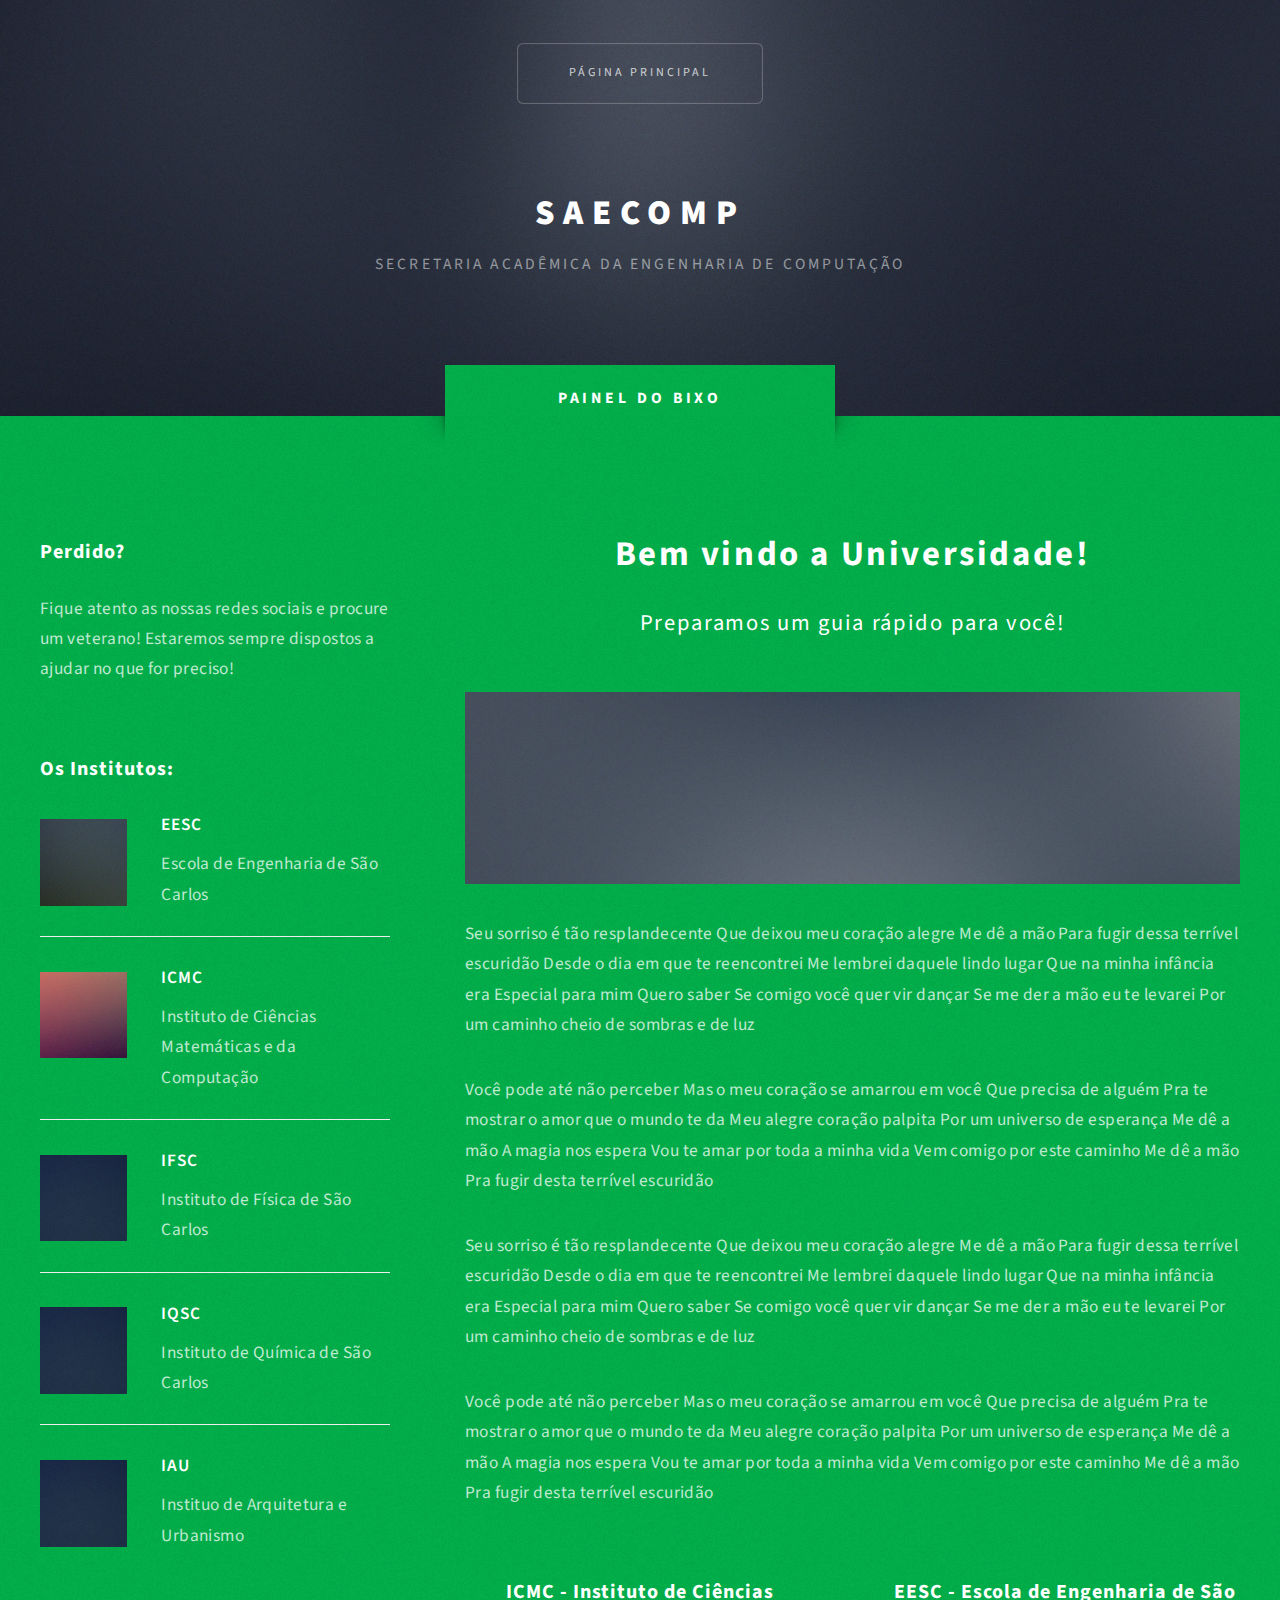
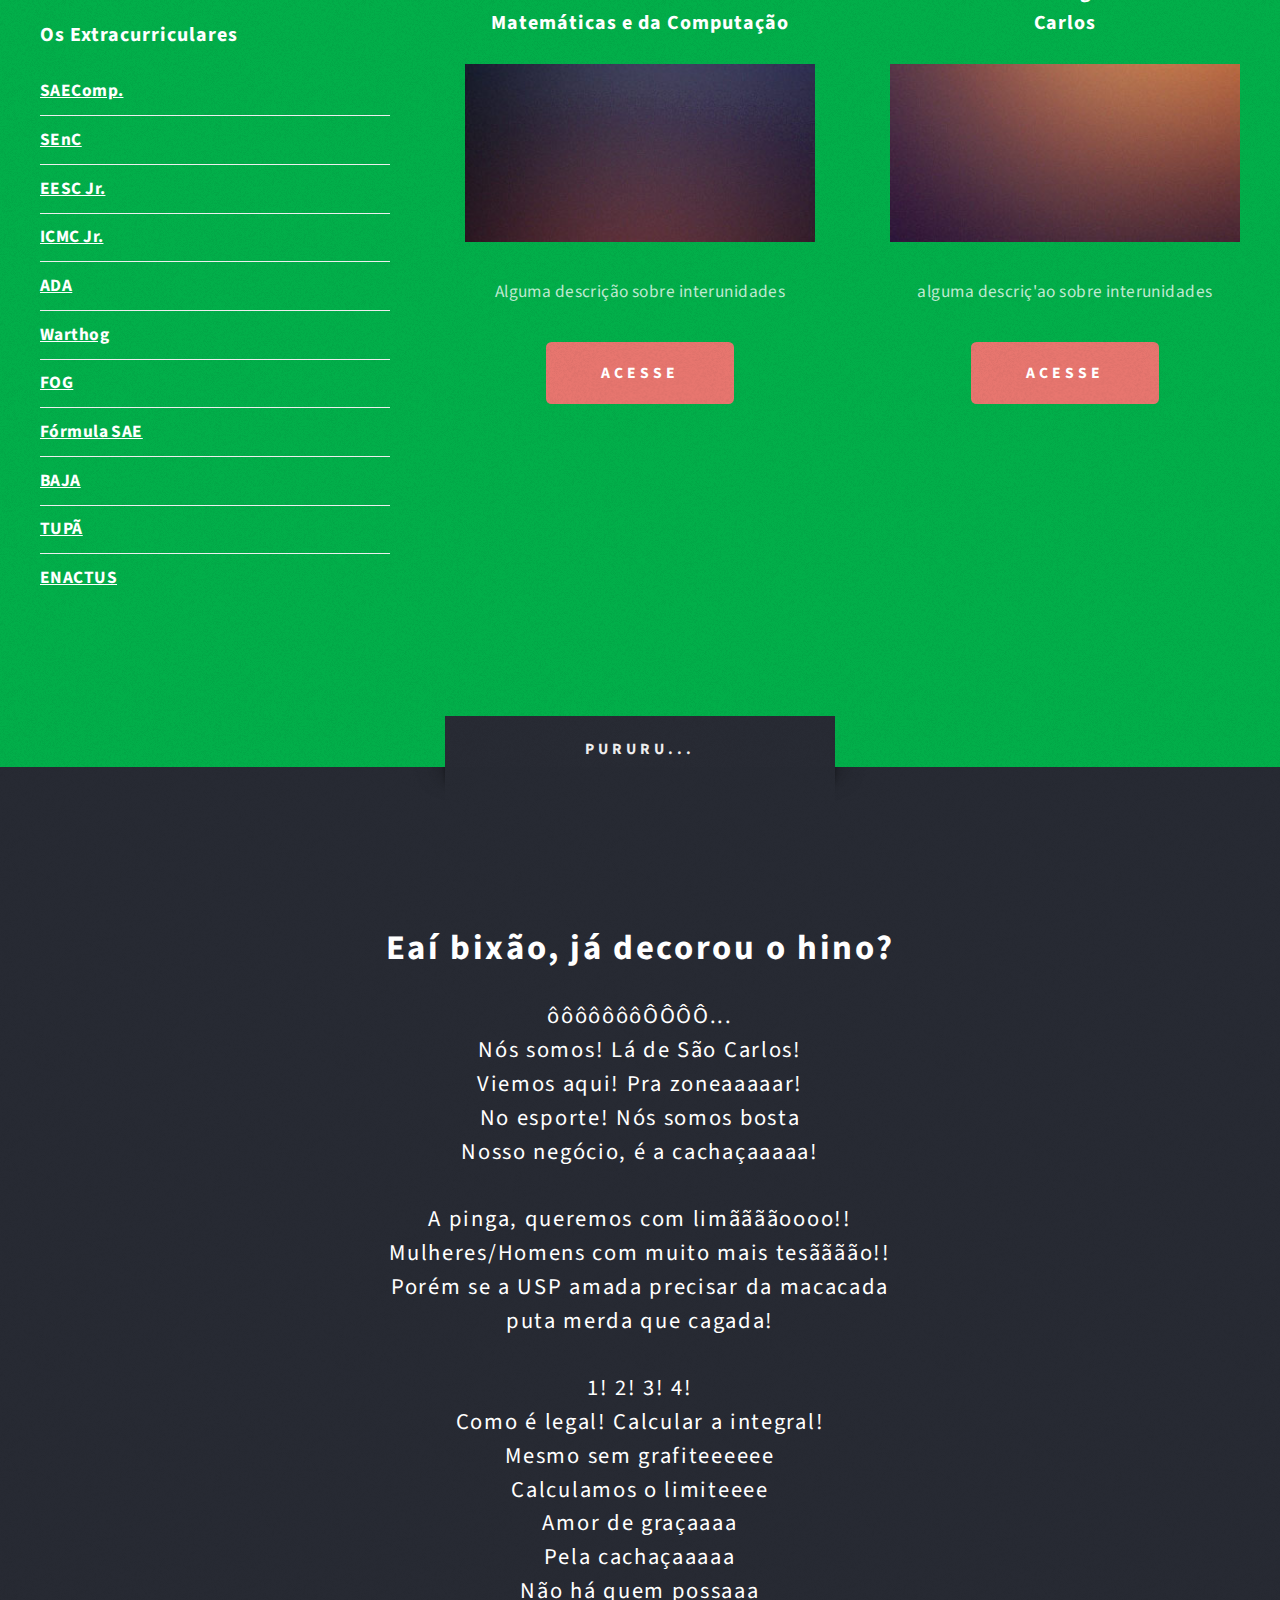
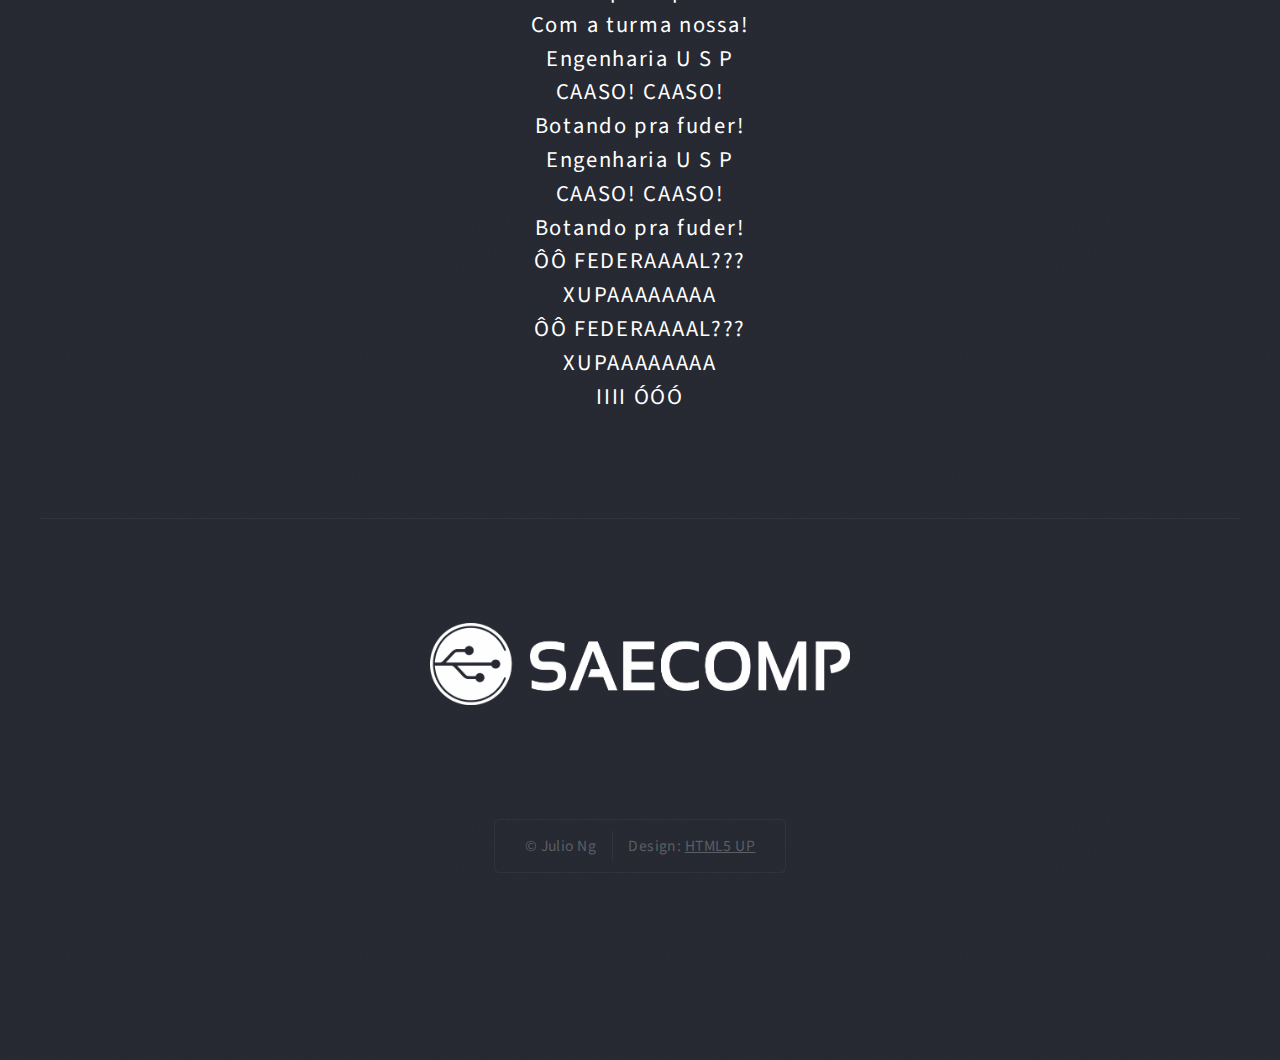
==== left-sidebar.html @ 6ebc272f "Add files via upload" ====
<!DOCTYPE HTML>
<!--
	Escape Velocity by HTML5 UP
	html5up.net | @ajlkn
	Free for personal and commercial use under the CCA 3.0 license (html5up.net/license)
-->
<html>
	<head>
		<title>SAEComp</title>
		<meta charset="utf-8" />
		<meta name="viewport" content="width=device-width, initial-scale=1" />
		<!--[if lte IE 8]><script src="assets/js/ie/html5shiv.js"></script><![endif]-->
		<link rel="stylesheet" href="assets/css/main.css" />
		<!--[if lte IE 8]><link rel="stylesheet" href="assets/css/ie8.css" /><![endif]-->
	</head>
	<body class="left-sidebar">
		<div id="page-wrapper">

			<!-- Header -->
				<div id="header-wrapper" class="wrapper">
					<div id="header">

						<!-- Logo -->
						<div id="logo">
							<h1><a href="index.html">SAEComp</a></h1>
							<p>Secretaria Acadêmica da Engenharia de Computação</p>
							<br>
						</div>

						<!-- Nav -->
						<nav id="nav">
								<ul>
									<li><a href="index.html">Página Principal</a></li>
								</ul>
							</nav>

					</div>
				</div>

			<!-- Main -->
				<div class="wrapper style1">
					<div class="title">Painel do Bixo</div>
					<div id="main" class="container">
						<div class="row 150%">
							<div class="4u 12u(mobile)">

								<!-- Sidebar -->
									<div id="sidebar">
										<section class="box">
											<header>
												<h2>Perdido?</h2>
											</header>
											<p>Fique atento as nossas redes sociais e procure um veterano! Estaremos sempre dispostos
												a ajudar no que for preciso!
											</p>
										</section>
										<section class="box">
											<header>
												<h2>Os Institutos:</h2>
											</header>
											<ul class="style2">
												<li>
													<article class="box post-excerpt">
														<a href="#" class="image left"><img src="images/pic08.jpg" alt="" /></a>
														<h3><a href="#">EESC</a></h3>
														<p>Escola de Engenharia de São Carlos</p>
													</article>
												</li>
												<li>
													<article class="box post-excerpt">
														<a href="#" class="image left"><img src="images/pic09.jpg" alt="" /></a>
														<h3><a href="#">ICMC</a></h3>
														<p>Instituto de Ciências Matemáticas e da Computação</p>
													</article>
												</li>
												<li>
													<article class="box post-excerpt">
														<a href="#" class="image left"><img src="images/pic10.jpg" alt="" /></a>
														<h3><a href="#">IFSC</a></h3>
														<p>Instituto de Física de São Carlos</p>
													</article>
												</li>
												<li>
														<article class="box post-excerpt">
															<a href="#" class="image left"><img src="images/pic10.jpg" alt="" /></a>
															<h3><a href="#">IQSC</a></h3>
															<p>Instituto de Química de São Carlos</p>
														</article>
													</li>
													<li>
															<article class="box post-excerpt">
																<a href="#" class="image left"><img src="images/pic10.jpg" alt="" /></a>
																<h3><a href="#">IAU</a></h3>
																<p>Instituo de Arquitetura e Urbanismo</p>
															</article>
														</li>
											</ul>
										</section>
										<section class="box">
											<header>
												<h2>Os Extracurriculares</h2>
											</header>
											<ul class="style3"><strong>
												<li><a href="#">SAEComp.</a></li>
												<li><a href="#">SEnC</a></li>
												<li><a href="#">EESC Jr.</a></li>
												<li><a href="#">ICMC Jr.</a></li>
												<li><a href="#">ADA</a></li>
												<li><a href="#">Warthog</a></li>
												<li><a href="#">FOG</a></li>
												<li><a href="#">Fórmula SAE</a></li>
												<li><a href="#">BAJA</a></li>
												<li><a href="#">TUPÃ</a></li>
												<li><a href="#">ENACTUS</a></li>
												</strong>
											</ul>
										</section>
									</div>

							</div>
							<div class="8u 12u(mobile) important(mobile)">

								<!-- Content -->
									<div id="content">
										<article class="box post">
											<header class="style1">
												<h2>Bem vindo a Universidade!</h2>
												<p>Preparamos um guia rápido para você!</p>
											</header>
											<a href="#" class="image featured">
												<img src="images/pic01.jpg" alt="" />
											</a>
											<p>Seu sorriso é tão resplandecente
													Que deixou meu coração alegre
													Me dê a mão
													Para fugir dessa terrível escuridão
													
													Desde o dia em que te reencontrei
													Me lembrei daquele lindo lugar
													Que na minha infância era
													Especial para mim
													
													Quero saber
													Se comigo você quer vir dançar
													Se me der a mão eu te levarei
													Por um caminho cheio de sombras e de luz
													
													</p>
											<p>Você pode até não perceber
													Mas o meu coração se amarrou em você
													Que precisa de alguém
													Pra te mostrar o amor que o mundo te da
													
													Meu alegre coração palpita
													Por um universo de esperança
													Me dê a mão
													A magia nos espera
													
													Vou te amar por toda a minha vida
													Vem comigo por este caminho
													Me dê a mão
													Pra fugir desta terrível escuridão</p>
											<p>Seu sorriso é tão resplandecente
													Que deixou meu coração alegre
													Me dê a mão
													Para fugir dessa terrível escuridão
													
													Desde o dia em que te reencontrei
													Me lembrei daquele lindo lugar
													Que na minha infância era
													Especial para mim
													
													Quero saber
													Se comigo você quer vir dançar
													Se me der a mão eu te levarei
													Por um caminho cheio de sombras e de luz</p>
											<p>Você pode até não perceber
													Mas o meu coração se amarrou em você
													Que precisa de alguém
													Pra te mostrar o amor que o mundo te da
													
													Meu alegre coração palpita
													Por um universo de esperança
													Me dê a mão
													A magia nos espera
													
													Vou te amar por toda a minha vida
													Vem comigo por este caminho
													Me dê a mão
													Pra fugir desta terrível escuridão</p>
										</article>
										<center>
										<div class="row 150%">
											<div class="6u 12u(mobile)">
												<section class="box">
													<header>
														<h2>ICMC - Instituto de Ciências Matemáticas e da Computação</h2>
													</header>
													<a href="#" class="image featured"><img src="images/pic05.jpg" alt="" /></a>
													<p>Alguma descrição sobre interunidades</p>
													<a href="#" class="button style1">Acesse</a>
												</section>
											</div>
											<div class="6u 12u(mobile)">
												<section class="box">
													<header>
														<h2>EESC - Escola de Engenharia de São Carlos</h2>
													</header>
													<a href="#" class="image featured"><img src="images/pic06.jpg" alt="" /></a>
													<p>alguma descriç'ao sobre interunidades</p>
													<a href="#" class="button style1">Acesse</a>
												</section>
											</div>
										</div>
										</center>
									</div>

							</div>
						</div>
					</div>
				</div>


			<!-- Footer -->
				<div id="footer-wrapper" class="wrapper">
					<div class="title">Pururu...</div>
					<div id="footer" class="container">
						<header class="style1">
							<h2>Eaí bixão, já decorou o hino?</h2>
							<p>
								ôôôôôôôÔÔÔÔ...<br>
								Nós somos! Lá de São Carlos!<br>
								Viemos aqui! Pra zoneaaaaar!<br>
								No esporte! Nós somos bosta<br>
								Nosso negócio, é a cachaçaaaaa!<br>
								<br>
								A pinga, queremos com limããããoooo!!<br>
								Mulheres/Homens com muito mais tesãããão!!<br>
								Porém se a USP amada precisar da macacada<br>
								puta merda que cagada!<br>
								<br>

								1! 2! 3! 4!
								<br>

								Como é legal! Calcular a integral!<br>
								Mesmo sem grafiteeeeee<br>
								Calculamos o limiteeee<br>
								Amor de graçaaaa<br>
								Pela cachaçaaaaa<br>
								Não há quem possaaa<br>
								Com a turma nossa!<br>

								Engenharia U S P <br>
								CAASO! CAASO!<br>
								Botando pra fuder!<br>
								Engenharia U S P<br> 
								CAASO! CAASO!<br>
								Botando pra fuder!<br>

								ÔÔ FEDERAAAAL???<br>
								XUPAAAAAAAA<br>
								ÔÔ FEDERAAAAL???<br>
								XUPAAAAAAAA<br>
								IIII ÓÓÓ<br>
								
							</p>
						</header>
						<hr />
						<div class="row 150%">
								<center>
						<div class="6u 12u(mobile)">
			
				<img src="images/saecomp1.png" width="70%" height="70%">
				<div>
				<div id="copyright">
					<ul>
						<li>&copy; Julio Ng</li><li>Design: <a href="http://html5up.net">HTML5 UP</a></li>
					</ul>
				</div>
				</div>
			</div>
			</center>

		</div>

		<!-- Scripts -->

			<script src="assets/js/jquery.min.js"></script>
			<script src="assets/js/jquery.dropotron.min.js"></script>
			<script src="assets/js/skel.min.js"></script>
			<script src="assets/js/skel-viewport.min.js"></script>
			<script src="assets/js/util.js"></script>
			<!--[if lte IE 8]><script src="assets/js/ie/respond.min.js"></script><![endif]-->
			<script src="assets/js/main.js"></script>

	</body>
</html>
---- assets/css/main.css ----
@import url("https://fonts.googleapis.com/css?family=Source+Sans+Pro:400,400italic,700,900");
@import url("font-awesome.min.css");

/*
	Escape Velocity by HTML5 UP
	html5up.net | @ajlkn
	Free for personal and commercial use under the CCA 3.0 license (html5up.net/license)
*/

/* Reset */

	html, body, div, span, applet, object, iframe, h1, h2, h3, h4, h5, h6, p, blockquote, pre, a, abbr, acronym, address, big, cite, code, del, dfn, em, img, ins, kbd, q, s, samp, small, strike, strong, sub, sup, tt, var, b, u, i, center, dl, dt, dd, ol, ul, li, fieldset, form, label, legend, table, caption, tbody, tfoot, thead, tr, th, td, article, aside, canvas, details, embed, figure, figcaption, footer, header, hgroup, menu, nav, output, ruby, section, summary, time, mark, audio, video {
		margin: 0;
		padding: 0;
		border: 0;
		font-size: 100%;
		font: inherit;
		vertical-align: baseline;
	}

	article, aside, details, figcaption, figure, footer, header, hgroup, menu, nav, section {
		display: block;
	}

	body {
		line-height: 1;
	}

	ol, ul {
		list-style: none;
	}

	blockquote, q {
		quotes: none;
	}

	blockquote:before, blockquote:after, q:before, q:after {
		content: '';
		content: none;
	}

	table {
		border-collapse: collapse;
		border-spacing: 0;
	}

	body {
		-webkit-text-size-adjust: none;
	}

/* Box Model */

	*, *:before, *:after {
		-moz-box-sizing: border-box;
		-webkit-box-sizing: border-box;
		box-sizing: border-box;
	}

/* Containers */

	.container {
		margin-left: auto;
		margin-right: auto;
	}

	.container.\31 25\25 {
		width: 100%;
		max-width: 1200px;
		min-width: 960px;
	}

	.container.\37 5\25 {
		width: 720px;
	}

	.container.\35 0\25 {
		width: 480px;
	}

	.container.\32 5\25 {
		width: 240px;
	}

	.container {
		width: 960px;
	}

	@media screen and (min-width: 737px) {

		.container.\31 25\25 {
			width: 100%;
			max-width: 1500px;
			min-width: 1200px;
		}

		.container.\37 5\25 {
			width: 900px;
		}

		.container.\35 0\25 {
			width: 600px;
		}

		.container.\32 5\25 {
			width: 300px;
		}

		.container {
			width: 1200px;
		}

	}

	@media screen and (min-width: 737px) and (max-width: 1200px) {

		.container.\31 25\25 {
			width: 100%;
			max-width: 1250px;
			min-width: 1000px;
		}

		.container.\37 5\25 {
			width: 750px;
		}

		.container.\35 0\25 {
			width: 500px;
		}

		.container.\32 5\25 {
			width: 250px;
		}

		.container {
			width: 1000px;
		}

	}

	@media screen and (max-width: 736px) {

		.container.\31 25\25 {
			width: 100%;
			max-width: 125%;
			min-width: 100%;
		}

		.container.\37 5\25 {
			width: 75%;
		}

		.container.\35 0\25 {
			width: 50%;
		}

		.container.\32 5\25 {
			width: 25%;
		}

		.container {
			width: 100% !important;
		}

	}

/* Grid */

	.row {
		border-bottom: solid 1px transparent;
		-moz-box-sizing: border-box;
		-webkit-box-sizing: border-box;
		box-sizing: border-box;
	}

	.row > * {
		float: left;
		-moz-box-sizing: border-box;
		-webkit-box-sizing: border-box;
		box-sizing: border-box;
	}

	.row:after, .row:before {
		content: '';
		display: block;
		clear: both;
		height: 0;
	}

	.row.uniform > * > :first-child {
		margin-top: 0;
	}

	.row.uniform > * > :last-child {
		margin-bottom: 0;
	}

	.row.\30 \25 > * {
		padding: 0 0 0 0px;
	}

	.row.\30 \25 {
		margin: 0 0 -1px 0px;
	}

	.row.uniform.\30 \25 > * {
		padding: 0px 0 0 0px;
	}

	.row.uniform.\30 \25 {
		margin: 0px 0 -1px 0px;
	}

	.row > * {
		padding: 0 0 0 40px;
	}

	.row {
		margin: 0 0 -1px -40px;
	}

	.row.uniform > * {
		padding: 40px 0 0 40px;
	}

	.row.uniform {
		margin: -40px 0 -1px -40px;
	}

	.row.\32 00\25 > * {
		padding: 0 0 0 80px;
	}

	.row.\32 00\25 {
		margin: 0 0 -1px -80px;
	}

	.row.uniform.\32 00\25 > * {
		padding: 80px 0 0 80px;
	}

	.row.uniform.\32 00\25 {
		margin: -80px 0 -1px -80px;
	}

	.row.\31 50\25 > * {
		padding: 0 0 0 60px;
	}

	.row.\31 50\25 {
		margin: 0 0 -1px -60px;
	}

	.row.uniform.\31 50\25 > * {
		padding: 60px 0 0 60px;
	}

	.row.uniform.\31 50\25 {
		margin: -60px 0 -1px -60px;
	}

	.row.\35 0\25 > * {
		padding: 0 0 0 20px;
	}

	.row.\35 0\25 {
		margin: 0 0 -1px -20px;
	}

	.row.uniform.\35 0\25 > * {
		padding: 20px 0 0 20px;
	}

	.row.uniform.\35 0\25 {
		margin: -20px 0 -1px -20px;
	}

	.row.\32 5\25 > * {
		padding: 0 0 0 10px;
	}

	.row.\32 5\25 {
		margin: 0 0 -1px -10px;
	}

	.row.uniform.\32 5\25 > * {
		padding: 10px 0 0 10px;
	}

	.row.uniform.\32 5\25 {
		margin: -10px 0 -1px -10px;
	}

	.\31 2u, .\31 2u\24 {
		width: 100%;
		clear: none;
		margin-left: 0;
	}

	.\31 1u, .\31 1u\24 {
		width: 91.6666666667%;
		clear: none;
		margin-left: 0;
	}

	.\31 0u, .\31 0u\24 {
		width: 83.3333333333%;
		clear: none;
		margin-left: 0;
	}

	.\39 u, .\39 u\24 {
		width: 75%;
		clear: none;
		margin-left: 0;
	}

	.\38 u, .\38 u\24 {
		width: 66.6666666667%;
		clear: none;
		margin-left: 0;
	}

	.\37 u, .\37 u\24 {
		width: 58.3333333333%;
		clear: none;
		margin-left: 0;
	}

	.\36 u, .\36 u\24 {
		width: 50%;
		clear: none;
		margin-left: 0;
	}

	.\35 u, .\35 u\24 {
		width: 41.6666666667%;
		clear: none;
		margin-left: 0;
	}

	.\34 u, .\34 u\24 {
		width: 33.3333333333%;
		clear: none;
		margin-left: 0;
	}

	.\33 u, .\33 u\24 {
		width: 25%;
		clear: none;
		margin-left: 0;
	}

	.\32 u, .\32 u\24 {
		width: 16.6666666667%;
		clear: none;
		margin-left: 0;
	}

	.\31 u, .\31 u\24 {
		width: 8.3333333333%;
		clear: none;
		margin-left: 0;
	}

	.\31 2u\24 + *,
	.\31 1u\24 + *,
	.\31 0u\24 + *,
	.\39 u\24 + *,
	.\38 u\24 + *,
	.\37 u\24 + *,
	.\36 u\24 + *,
	.\35 u\24 + *,
	.\34 u\24 + *,
	.\33 u\24 + *,
	.\32 u\24 + *,
	.\31 u\24 + * {
		clear: left;
	}

	.\-11u {
		margin-left: 91.66667%;
	}

	.\-10u {
		margin-left: 83.33333%;
	}

	.\-9u {
		margin-left: 75%;
	}

	.\-8u {
		margin-left: 66.66667%;
	}

	.\-7u {
		margin-left: 58.33333%;
	}

	.\-6u {
		margin-left: 50%;
	}

	.\-5u {
		margin-left: 41.66667%;
	}

	.\-4u {
		margin-left: 33.33333%;
	}

	.\-3u {
		margin-left: 25%;
	}

	.\-2u {
		margin-left: 16.66667%;
	}

	.\-1u {
		margin-left: 8.33333%;
	}

	@media screen and (min-width: 737px) {

		.row > * {
			padding: 50px 0 0 50px;
		}

		.row {
			margin: -50px 0 -1px -50px;
		}

		.row.uniform > * {
			padding: 50px 0 0 50px;
		}

		.row.uniform {
			margin: -50px 0 -1px -50px;
		}

		.row.\32 00\25 > * {
			padding: 100px 0 0 100px;
		}

		.row.\32 00\25 {
			margin: -100px 0 -1px -100px;
		}

		.row.uniform.\32 00\25 > * {
			padding: 100px 0 0 100px;
		}

		.row.uniform.\32 00\25 {
			margin: -100px 0 -1px -100px;
		}

		.row.\31 50\25 > * {
			padding: 75px 0 0 75px;
		}

		.row.\31 50\25 {
			margin: -75px 0 -1px -75px;
		}

		.row.uniform.\31 50\25 > * {
			padding: 75px 0 0 75px;
		}

		.row.uniform.\31 50\25 {
			margin: -75px 0 -1px -75px;
		}

		.row.\35 0\25 > * {
			padding: 25px 0 0 25px;
		}

		.row.\35 0\25 {
			margin: -25px 0 -1px -25px;
		}

		.row.uniform.\35 0\25 > * {
			padding: 25px 0 0 25px;
		}

		.row.uniform.\35 0\25 {
			margin: -25px 0 -1px -25px;
		}

		.row.\32 5\25 > * {
			padding: 12.5px 0 0 12.5px;
		}

		.row.\32 5\25 {
			margin: -12.5px 0 -1px -12.5px;
		}

		.row.uniform.\32 5\25 > * {
			padding: 12.5px 0 0 12.5px;
		}

		.row.uniform.\32 5\25 {
			margin: -12.5px 0 -1px -12.5px;
		}

		.\31 2u\28desktop\29, .\31 2u\24\28desktop\29 {
			width: 100%;
			clear: none;
			margin-left: 0;
		}

		.\31 1u\28desktop\29, .\31 1u\24\28desktop\29 {
			width: 91.6666666667%;
			clear: none;
			margin-left: 0;
		}

		.\31 0u\28desktop\29, .\31 0u\24\28desktop\29 {
			width: 83.3333333333%;
			clear: none;
			margin-left: 0;
		}

		.\39 u\28desktop\29, .\39 u\24\28desktop\29 {
			width: 75%;
			clear: none;
			margin-left: 0;
		}

		.\38 u\28desktop\29, .\38 u\24\28desktop\29 {
			width: 66.6666666667%;
			clear: none;
			margin-left: 0;
		}

		.\37 u\28desktop\29, .\37 u\24\28desktop\29 {
			width: 58.3333333333%;
			clear: none;
			margin-left: 0;
		}

		.\36 u\28desktop\29, .\36 u\24\28desktop\29 {
			width: 50%;
			clear: none;
			margin-left: 0;
		}

		.\35 u\28desktop\29, .\35 u\24\28desktop\29 {
			width: 41.6666666667%;
			clear: none;
			margin-left: 0;
		}

		.\34 u\28desktop\29, .\34 u\24\28desktop\29 {
			width: 33.3333333333%;
			clear: none;
			margin-left: 0;
		}

		.\33 u\28desktop\29, .\33 u\24\28desktop\29 {
			width: 25%;
			clear: none;
			margin-left: 0;
		}

		.\32 u\28desktop\29, .\32 u\24\28desktop\29 {
			width: 16.6666666667%;
			clear: none;
			margin-left: 0;
		}

		.\31 u\28desktop\29, .\31 u\24\28desktop\29 {
			width: 8.3333333333%;
			clear: none;
			margin-left: 0;
		}

		.\31 2u\24\28desktop\29 + *,
		.\31 1u\24\28desktop\29 + *,
		.\31 0u\24\28desktop\29 + *,
		.\39 u\24\28desktop\29 + *,
		.\38 u\24\28desktop\29 + *,
		.\37 u\24\28desktop\29 + *,
		.\36 u\24\28desktop\29 + *,
		.\35 u\24\28desktop\29 + *,
		.\34 u\24\28desktop\29 + *,
		.\33 u\24\28desktop\29 + *,
		.\32 u\24\28desktop\29 + *,
		.\31 u\24\28desktop\29 + * {
			clear: left;
		}

		.\-11u\28desktop\29 {
			margin-left: 91.66667%;
		}

		.\-10u\28desktop\29 {
			margin-left: 83.33333%;
		}

		.\-9u\28desktop\29 {
			margin-left: 75%;
		}

		.\-8u\28desktop\29 {
			margin-left: 66.66667%;
		}

		.\-7u\28desktop\29 {
			margin-left: 58.33333%;
		}

		.\-6u\28desktop\29 {
			margin-left: 50%;
		}

		.\-5u\28desktop\29 {
			margin-left: 41.66667%;
		}

		.\-4u\28desktop\29 {
			margin-left: 33.33333%;
		}

		.\-3u\28desktop\29 {
			margin-left: 25%;
		}

		.\-2u\28desktop\29 {
			margin-left: 16.66667%;
		}

		.\-1u\28desktop\29 {
			margin-left: 8.33333%;
		}

	}

	@media screen and (min-width: 737px) and (max-width: 1200px) {

		.row > * {
			padding: 35px 0 0 35px;
		}

		.row {
			margin: -35px 0 -1px -35px;
		}

		.row.uniform > * {
			padding: 35px 0 0 35px;
		}

		.row.uniform {
			margin: -35px 0 -1px -35px;
		}

		.row.\32 00\25 > * {
			padding: 70px 0 0 70px;
		}

		.row.\32 00\25 {
			margin: -70px 0 -1px -70px;
		}

		.row.uniform.\32 00\25 > * {
			padding: 70px 0 0 70px;
		}

		.row.uniform.\32 00\25 {
			margin: -70px 0 -1px -70px;
		}

		.row.\31 50\25 > * {
			padding: 52.5px 0 0 52.5px;
		}

		.row.\31 50\25 {
			margin: -52.5px 0 -1px -52.5px;
		}

		.row.uniform.\31 50\25 > * {
			padding: 52.5px 0 0 52.5px;
		}

		.row.uniform.\31 50\25 {
			margin: -52.5px 0 -1px -52.5px;
		}

		.row.\35 0\25 > * {
			padding: 17.5px 0 0 17.5px;
		}

		.row.\35 0\25 {
			margin: -17.5px 0 -1px -17.5px;
		}

		.row.uniform.\35 0\25 > * {
			padding: 17.5px 0 0 17.5px;
		}

		.row.uniform.\35 0\25 {
			margin: -17.5px 0 -1px -17.5px;
		}

		.row.\32 5\25 > * {
			padding: 8.75px 0 0 8.75px;
		}

		.row.\32 5\25 {
			margin: -8.75px 0 -1px -8.75px;
		}

		.row.uniform.\32 5\25 > * {
			padding: 8.75px 0 0 8.75px;
		}

		.row.uniform.\32 5\25 {
			margin: -8.75px 0 -1px -8.75px;
		}

		.\31 2u\28tablet\29, .\31 2u\24\28tablet\29 {
			width: 100%;
			clear: none;
			margin-left: 0;
		}

		.\31 1u\28tablet\29, .\31 1u\24\28tablet\29 {
			width: 91.6666666667%;
			clear: none;
			margin-left: 0;
		}

		.\31 0u\28tablet\29, .\31 0u\24\28tablet\29 {
			width: 83.3333333333%;
			clear: none;
			margin-left: 0;
		}

		.\39 u\28tablet\29, .\39 u\24\28tablet\29 {
			width: 75%;
			clear: none;
			margin-left: 0;
		}

		.\38 u\28tablet\29, .\38 u\24\28tablet\29 {
			width: 66.6666666667%;
			clear: none;
			margin-left: 0;
		}

		.\37 u\28tablet\29, .\37 u\24\28tablet\29 {
			width: 58.3333333333%;
			clear: none;
			margin-left: 0;
		}

		.\36 u\28tablet\29, .\36 u\24\28tablet\29 {
			width: 50%;
			clear: none;
			margin-left: 0;
		}

		.\35 u\28tablet\29, .\35 u\24\28tablet\29 {
			width: 41.6666666667%;
			clear: none;
			margin-left: 0;
		}

		.\34 u\28tablet\29, .\34 u\24\28tablet\29 {
			width: 33.3333333333%;
			clear: none;
			margin-left: 0;
		}

		.\33 u\28tablet\29, .\33 u\24\28tablet\29 {
			width: 25%;
			clear: none;
			margin-left: 0;
		}

		.\32 u\28tablet\29, .\32 u\24\28tablet\29 {
			width: 16.6666666667%;
			clear: none;
			margin-left: 0;
		}

		.\31 u\28tablet\29, .\31 u\24\28tablet\29 {
			width: 8.3333333333%;
			clear: none;
			margin-left: 0;
		}

		.\31 2u\24\28tablet\29 + *,
		.\31 1u\24\28tablet\29 + *,
		.\31 0u\24\28tablet\29 + *,
		.\39 u\24\28tablet\29 + *,
		.\38 u\24\28tablet\29 + *,
		.\37 u\24\28tablet\29 + *,
		.\36 u\24\28tablet\29 + *,
		.\35 u\24\28tablet\29 + *,
		.\34 u\24\28tablet\29 + *,
		.\33 u\24\28tablet\29 + *,
		.\32 u\24\28tablet\29 + *,
		.\31 u\24\28tablet\29 + * {
			clear: left;
		}

		.\-11u\28tablet\29 {
			margin-left: 91.66667%;
		}

		.\-10u\28tablet\29 {
			margin-left: 83.33333%;
		}

		.\-9u\28tablet\29 {
			margin-left: 75%;
		}

		.\-8u\28tablet\29 {
			margin-left: 66.66667%;
		}

		.\-7u\28tablet\29 {
			margin-left: 58.33333%;
		}

		.\-6u\28tablet\29 {
			margin-left: 50%;
		}

		.\-5u\28tablet\29 {
			margin-left: 41.66667%;
		}

		.\-4u\28tablet\29 {
			margin-left: 33.33333%;
		}

		.\-3u\28tablet\29 {
			margin-left: 25%;
		}

		.\-2u\28tablet\29 {
			margin-left: 16.66667%;
		}

		.\-1u\28tablet\29 {
			margin-left: 8.33333%;
		}

	}

	@media screen and (max-width: 736px) {

		.row > * {
			padding: 10px 0 0 10px;
		}

		.row {
			margin: -10px 0 -1px -10px;
		}

		.row.uniform > * {
			padding: 10px 0 0 10px;
		}

		.row.uniform {
			margin: -10px 0 -1px -10px;
		}

		.row.\32 00\25 > * {
			padding: 20px 0 0 20px;
		}

		.row.\32 00\25 {
			margin: -20px 0 -1px -20px;
		}

		.row.uniform.\32 00\25 > * {
			padding: 20px 0 0 20px;
		}

		.row.uniform.\32 00\25 {
			margin: -20px 0 -1px -20px;
		}

		.row.\31 50\25 > * {
			padding: 15px 0 0 15px;
		}

		.row.\31 50\25 {
			margin: -15px 0 -1px -15px;
		}

		.row.uniform.\31 50\25 > * {
			padding: 15px 0 0 15px;
		}

		.row.uniform.\31 50\25 {
			margin: -15px 0 -1px -15px;
		}

		.row.\35 0\25 > * {
			padding: 5px 0 0 5px;
		}

		.row.\35 0\25 {
			margin: -5px 0 -1px -5px;
		}

		.row.uniform.\35 0\25 > * {
			padding: 5px 0 0 5px;
		}

		.row.uniform.\35 0\25 {
			margin: -5px 0 -1px -5px;
		}

		.row.\32 5\25 > * {
			padding: 2.5px 0 0 2.5px;
		}

		.row.\32 5\25 {
			margin: -2.5px 0 -1px -2.5px;
		}

		.row.uniform.\32 5\25 > * {
			padding: 2.5px 0 0 2.5px;
		}

		.row.uniform.\32 5\25 {
			margin: -2.5px 0 -1px -2.5px;
		}

		.\31 2u\28mobile\29, .\31 2u\24\28mobile\29 {
			width: 100%;
			clear: none;
			margin-left: 0;
		}

		.\31 1u\28mobile\29, .\31 1u\24\28mobile\29 {
			width: 91.6666666667%;
			clear: none;
			margin-left: 0;
		}

		.\31 0u\28mobile\29, .\31 0u\24\28mobile\29 {
			width: 83.3333333333%;
			clear: none;
			margin-left: 0;
		}

		.\39 u\28mobile\29, .\39 u\24\28mobile\29 {
			width: 75%;
			clear: none;
			margin-left: 0;
		}

		.\38 u\28mobile\29, .\38 u\24\28mobile\29 {
			width: 66.6666666667%;
			clear: none;
			margin-left: 0;
		}

		.\37 u\28mobile\29, .\37 u\24\28mobile\29 {
			width: 58.3333333333%;
			clear: none;
			margin-left: 0;
		}

		.\36 u\28mobile\29, .\36 u\24\28mobile\29 {
			width: 50%;
			clear: none;
			margin-left: 0;
		}

		.\35 u\28mobile\29, .\35 u\24\28mobile\29 {
			width: 41.6666666667%;
			clear: none;
			margin-left: 0;
		}

		.\34 u\28mobile\29, .\34 u\24\28mobile\29 {
			width: 33.3333333333%;
			clear: none;
			margin-left: 0;
		}

		.\33 u\28mobile\29, .\33 u\24\28mobile\29 {
			width: 25%;
			clear: none;
			margin-left: 0;
		}

		.\32 u\28mobile\29, .\32 u\24\28mobile\29 {
			width: 16.6666666667%;
			clear: none;
			margin-left: 0;
		}

		.\31 u\28mobile\29, .\31 u\24\28mobile\29 {
			width: 8.3333333333%;
			clear: none;
			margin-left: 0;
		}

		.\31 2u\24\28mobile\29 + *,
		.\31 1u\24\28mobile\29 + *,
		.\31 0u\24\28mobile\29 + *,
		.\39 u\24\28mobile\29 + *,
		.\38 u\24\28mobile\29 + *,
		.\37 u\24\28mobile\29 + *,
		.\36 u\24\28mobile\29 + *,
		.\35 u\24\28mobile\29 + *,
		.\34 u\24\28mobile\29 + *,
		.\33 u\24\28mobile\29 + *,
		.\32 u\24\28mobile\29 + *,
		.\31 u\24\28mobile\29 + * {
			clear: left;
		}

		.\-11u\28mobile\29 {
			margin-left: 91.66667%;
		}

		.\-10u\28mobile\29 {
			margin-left: 83.33333%;
		}

		.\-9u\28mobile\29 {
			margin-left: 75%;
		}

		.\-8u\28mobile\29 {
			margin-left: 66.66667%;
		}

		.\-7u\28mobile\29 {
			margin-left: 58.33333%;
		}

		.\-6u\28mobile\29 {
			margin-left: 50%;
		}

		.\-5u\28mobile\29 {
			margin-left: 41.66667%;
		}

		.\-4u\28mobile\29 {
			margin-left: 33.33333%;
		}

		.\-3u\28mobile\29 {
			margin-left: 25%;
		}

		.\-2u\28mobile\29 {
			margin-left: 16.66667%;
		}

		.\-1u\28mobile\29 {
			margin-left: 8.33333%;
		}

	}

/* Basic */

	@-ms-viewport {
		width: device-width;
	}

	body, input, textarea, select {
		font-family: 'Source Sans Pro', sans-serif;
		font-weight: 400;
		color: #919499;
	}

	body.is-loading * {
		-moz-transition: none !important;
		-webkit-transition: none !important;
		-ms-transition: none !important;
		transition: none !important;
		-moz-animation: none !important;
		-webkit-animation: none !important;
		-ms-animation: none !important;
		animation: none !important;
	}

	h1, h2, h3, h4, h5, h6 {
		font-weight: 700;
		color: #484d55;
	}

		h1 a, h2 a, h3 a, h4 a, h5 a, h6 a {
			color: inherit;
			text-decoration: none;
		}

	a {
		-moz-transition: color .25s ease-in-out;
		-webkit-transition: color .25s ease-in-out;
		-ms-transition: color .25s ease-in-out;
		transition: color .25s ease-in-out;
		text-decoration: underline;
		color: #717479;
	}

		a:hover {
			text-decoration: none;
		}

	strong, b {
		font-weight: 700;
		color: #484d55;
	}

	blockquote {
		border-left: solid 0.5em #ddd;
		padding: 1em 0 1em 2em;
		font-style: italic;
	}

	em, i {
		font-style: italic;
	}

	hr {
		border: 0;
		border-top: solid 1px #ddd;
	}

	sub {
		position: relative;
		top: 0.5em;
		font-size: 0.8em;
	}

	sup {
		position: relative;
		top: -0.5em;
		font-size: 0.8em;
	}

	.nobr {
		white-space: nowrap;
	}

	br.clear {
		clear: both;
	}

	p, ul, ol, dl, table, blockquote, form {
		margin-bottom: 2em;
	}

/* Table */

	table {
		width: 100%;
	}

		table.default {
			width: 100%;
		}

			table.default tbody tr:nth-child(2n+2) {
				background: #f4f4f4;
			}

			table.default td {
				padding: 0.5em 1em 0.5em 1em;
			}

			table.default th {
				text-align: left;
				font-weight: 400;
				padding: 0.5em 1em 0.5em 1em;
			}

			table.default thead {
				background: #484d55;
				color: #fff;
			}

			table.default tfoot {
				background: #eee;
			}

/* Form */

	form label {
		display: block;
		font-weight: 700;
		color: #484d55;
	}

	form input[type="text"],
	form input[type="email"],
	form input[type="password"],
	form select,
	form textarea {
		-moz-transition: all .25s ease-in-out;
		-webkit-transition: all .25s ease-in-out;
		-ms-transition: all .25s ease-in-out;
		transition: all .25s ease-in-out;
		-webkit-appearance: none;
		display: block;
		border: 0;
		background: #eee;
		box-shadow: inset 0px 0px 1px 0px #a0a1a7;
		border-radius: 0.35em;
		width: 100%;
		padding: 0.75em 1em 0.75em 1em;
	}

		form input[type="text"]:focus,
		form input[type="email"]:focus,
		form input[type="password"]:focus,
		form select:focus,
		form textarea:focus {
			background: #f8f8f8;
		}

	form input[type="text"],
	form input[type="email"]
	input[type="password"] {
		line-height: 1em;
	}

	form select {
		line-height: 1em;
	}

	form textarea {
		min-height: 10em;
	}

	form .formerize-placeholder {
		color: #555 !important;
		font-style: italic;
	}

	form ::-webkit-input-placeholder {
		color: #555 !important;
		font-style: italic;
		line-height: 1.35em;
	}

	form :-moz-placeholder {
		color: #555 !important;
		font-style: italic;
	}

	form ::-moz-placeholder {
		color: #555 !important;
		font-style: italic;
	}

	form :-ms-input-placeholder {
		color: #555 !important;
		font-style: italic;
	}

	form ::-moz-focus-inner {
		border: 0;
	}

/* Section/Article */

	section,
	article {
		margin-bottom: 3em;
	}

	section > :last-child,
	article > :last-child,
	section:last-child,
	article:last-child {
		margin-bottom: 0;
	}

	header.style1 {
		text-align: center;
	}

		header.style1 h2 {
			font-weight: 700;
		}

		header.style1 p {
			color: #ffffff;
		}

/* Image */

	.image {
		display: inline-block;
	}

		.image img {
			display: block;
			width: 100%;
		}

		.image.fit {
			display: block;
			width: 100%;
		}

		.image.left {
			float: left;
			margin: 0 2em 2em 0;
		}

		.image.centered {
			display: block;
			margin: 0 0 2em 0;
		}

			.image.centered img {
				margin: 0 auto;
				width: auto;
			}

		.image.featured {
			display: block;
			width: 100%;
			margin: 0 0 2em 0;
		}

/* Button */

	input[type="button"],
	input[type="submit"],
	input[type="reset"],
	button,
	.button {
		-moz-transition: all .25s ease-in-out;
		-webkit-transition: all .25s ease-in-out;
		-ms-transition: all .25s ease-in-out;
		transition: all .25s ease-in-out;
		display: inline-block;
		background: #444;
		text-align: center;
		text-transform: uppercase;
		font-weight: 700;
		letter-spacing: 0.25em;
		text-decoration: none;
		border-radius: 0.35em;
		border: 0;
		outline: 0;
		cursor: pointer;
	}

		input[type="button"]:hover,
		input[type="submit"]:hover,
		input[type="reset"]:hover,
		button:hover,
		.button:hover {
			background-color: #f98780;
		}

		input[type="button"].style1,
		input[type="submit"].style1,
		input[type="reset"].style1,
		button.style1,
		.button.style1 {
			background: #e97770 url("images/overlay.png");
			color: #fff;
		}

			input[type="button"].style1:hover,
			input[type="submit"].style1:hover,
			input[type="reset"].style1:hover,
			button.style1:hover,
			.button.style1:hover {
				background-color: #f98780;
			}

			input[type="button"].style1:active,
			input[type="submit"].style1:active,
			input[type="reset"].style1:active,
			button.style1:active,
			.button.style1:active {
				background-color: #d96760;
			}

		input[type="button"].style2,
		input[type="submit"].style2,
		input[type="reset"].style2,
		button.style2,
		.button.style2 {
			background: none;
			color: #606167;
			box-shadow: inset 0px 0px 2px 0px #a0a1a7;
		}

			input[type="button"].style2:hover,
			input[type="submit"].style2:hover,
			input[type="reset"].style2:hover,
			button.style2:hover,
			.button.style2:hover {
				box-shadow: inset 0px 0px 2px 0px #606167;
			}

			input[type="button"].style2:active,
			input[type="submit"].style2:active,
			input[type="reset"].style2:active,
			button.style2:active,
			.button.style2:active {
				box-shadow: inset 0px 0px 2px 0px #202127;
			}

		input[type="button"].style3,
		input[type="submit"].style3,
		input[type="reset"].style3,
		button.style3,
		.button.style3 {
			background: #2f333b url("images/overlay.png");
			color: #fff;
		}

			input[type="button"].style3:hover,
			input[type="submit"].style3:hover,
			input[type="reset"].style3:hover,
			button.style3:hover,
			.button.style3:hover {
				background-color: #3f434b;
			}

			input[type="button"].style3:active,
			input[type="submit"].style3:active,
			input[type="reset"].style3:active,
			button.style3:active,
			.button.style3:active {
				background-color: #1f232b;
			}

/* List */

	ul.default {
		list-style: disc;
		padding-left: 1em;
	}

		ul.default li {
			padding-left: 0.5em;
		}

	ul.style2 li {
		border-top: solid 1px #eee;
		padding: 1.5em 0 0 0;
		margin: 1.5em 0 0 0;
	}

		ul.style2 li:first-child {
			border-top: 0;
			padding-top: 0;
			margin-top: 0;
		}

	ul.style3 li {
		border-top: solid 1px #eee;
		padding: 0.5em 0 0 0;
		margin: 0.5em 0 0 0;
	}

		ul.style3 li:first-child {
			border-top: 0;
			padding-top: 0;
			margin-top: 0;
		}

	ol.default {
		list-style: decimal;
		padding-left: 1.25em;
	}

		ol.default li {
			padding-left: 0.25em;
		}

/* Feature List */

	.feature-list h3 {
		color: #e97770 !important;
	}

		.feature-list h3:before {
			position: relative;
			display: inline-block;
			color: #fff;
			background: #2f333b url("images/overlay.png");
			border-radius: 1em;
			text-align: center;
		}

/* Icons */

	.icon {
		text-decoration: none;
	}

		.icon:before {
			display: inline-block;
			font-family: FontAwesome;
			font-size: 1.25em;
			text-decoration: none;
			font-style: normal;
			font-weight: normal;
			line-height: 1;
			-webkit-font-smoothing: antialiased;
			-moz-osx-font-smoothing: grayscale;
		}

		.icon > .label {
			display: none;
		}

/* Wrappers */

	.wrapper {
		position: relative;
	}

		.wrapper .title {
			position: absolute;
			top: 0;
			left: 50%;
			text-align: center;
			text-transform: uppercase;
			display: block;
			font-weight: 700;
			letter-spacing: 0.25em;
		}

			.wrapper .title:before {
				content: '';
				position: absolute;
				bottom: -38px;
				left: -35px;
				width: 35px;
				height: 38px;
				background: url("images/shadow.png");
			}

			.wrapper .title:after {
				-moz-transform: scaleX(-1);
				-webkit-transform: scaleX(-1);
				-ms-transform: scaleX(-1);
				transform: scaleX(-1);
				content: '';
				position: absolute;
				bottom: -38px;
				right: -35px;
				width: 35px;
				height: 38px;
				background: url("images/shadow.png");
			}

		.wrapper.style1 {
			background: #03b04B url("images/overlay.png");
			color: #eee;
			color: rgba(255, 255, 255, 0.75);
		}

			.wrapper.style1 .title {
				background: #03b04B url("images/overlay.png");
				color: #fff;
			}

			.wrapper.style1 h1, .wrapper.style1 h2, .wrapper.style1 h3, .wrapper.style1 h4, .wrapper.style1 h5, .wrapper.style1 h6, .wrapper.style1 strong, .wrapper.style1 b, .wrapper.style1 a {
				color: #fff;
			}

		.wrapper.style2 {
			background: #fff;
		}

			.wrapper.style2 .title {
				background: #fff;
				color: #484d55;
			}

		.wrapper.style3 {
			background: #f3f3f3 url("images/overlay.png");
		}

			.wrapper.style3 .title {
				background: #f3f3f3 url("images/overlay.png");
				color: #484d55;
			}

			.wrapper.style3 .image {
				border: solid 10px #fff;
			}

	#header-wrapper {
		background: url("../../images/banner.jpg") center center;
		background-size: cover;
	}

		#header-wrapper:before {
			content: '';
			position: absolute;
			top: 0;
			left: 0;
			width: 100%;
			height: 100%;
			background: url("images/overlay.png");
		}

	#footer-wrapper {
		background: #282b34 url("images/overlay.png");
		color: #eee;
		color: rgba(255, 255, 255, 0.5);
	}

		#footer-wrapper h1, #footer-wrapper h2, #footer-wrapper h3, #footer-wrapper h4, #footer-wrapper h5, #footer-wrapper h6, #footer-wrapper strong, #footer-wrapper b, #footer-wrapper a {
			color: #fff;
		}

		#footer-wrapper hr {
			border-top-color: #333;
			border-top-color: rgba(255, 255, 255, 0.05);
		}

		#footer-wrapper form input[type="text"],
		#footer-wrapper form input[type="email"],
		#footer-wrapper form input[type="password"],
		#footer-wrapper form select,
		#footer-wrapper form textarea {
			background: #ccc;
			box-shadow: none;
		}

			#footer-wrapper form input[type="text"]:focus,
			#footer-wrapper form input[type="email"]:focus,
			#footer-wrapper form input[type="password"]:focus,
			#footer-wrapper form select:focus,
			#footer-wrapper form textarea:focus {
				background: #fff;
			}

		#footer-wrapper input[type="button"],
		#footer-wrapper input[type="submit"],
		#footer-wrapper input[type="reset"],
		#footer-wrapper button,
		#footer-wrapper .button {
			color: #fff;
			box-shadow: inset 0px 0px 2px 0px rgba(255, 255, 255, 0.5);
		}

			#footer-wrapper input[type="button"]:hover,
			#footer-wrapper input[type="submit"]:hover,
			#footer-wrapper input[type="reset"]:hover,
			#footer-wrapper button:hover,
			#footer-wrapper .button:hover {
				color: #fff;
				box-shadow: inset 0px 0px 2px 0px rgba(255, 255, 255, 0.65);
			}

			#footer-wrapper input[type="button"]:active,
			#footer-wrapper input[type="submit"]:active,
			#footer-wrapper input[type="reset"]:active,
			#footer-wrapper button:active,
			#footer-wrapper .button:active {
				box-shadow: inset 0px 0px 2px 0px rgba(255, 255, 255, 0.75);
			}

			#footer-wrapper input[type="button"].style2:active,
			#footer-wrapper input[type="submit"].style2:active,
			#footer-wrapper input[type="reset"].style2:active,
			#footer-wrapper button.style2:active,
			#footer-wrapper .button.style2:active {
				box-shadow: inset 0px 0px 2px 0px rgba(255, 255, 255, 0.75);
			}

		#footer-wrapper .title {
			background: #282b34 url("images/overlay.png");
			color: #eee;
		}

		#footer-wrapper header.style1 h2 {
			color: #fff;
		}

		#footer-wrapper header.style1 .p {
			color: inherit;
		}

		#footer-wrapper .feature-list section {
			border-top-color: #333;
			border-top-color: rgba(255, 255, 255, 0.05);
		}

		#footer-wrapper .feature-list h3:before {
			background: #3d4249 url("images/overlay.png");
		}

/* Logo */

	#logo h1 {
		font-weight: 900;
		text-transform: uppercase;
		color: #fff;
	}

	#logo p {
		color: #eee;
		color: rgba(255, 255, 255, 0.5);
		text-transform: uppercase;
	}

/* Intro */

	#intro > .style2 {
		font-weight: 700;
		color: #fff;
		border-radius: 0.35em;
		box-shadow: inset 0px 0px 1px 1px rgba(255, 255, 255, 0.25);
	}

		#intro > .style2 a {
			color: inherit;
			text-decoration: none;
		}

/* Highlights */

	#highlights .highlight {
		text-align: center;
	}

		#highlights .highlight h3 {
			color: #e97770;
		}

/* Copyright */

	#copyright {
		text-align: center;
	}

		#copyright ul {
			display: inline-block;
			border-radius: 0.35em;
			box-shadow: inset 0px 0px 1px 1px rgba(255, 255, 255, 0.05);
			color: #aaa;
			color: rgba(255, 255, 255, 0.25);
		}

		#copyright a {
			color: inherit;
		}

			#copyright a:hover {
				color: #fff;
			}

/* Desktop + Tablet */

	@media screen and (min-width: 737px) {

		/* Basic */

			body, input, select, textarea {
				font-size: 13pt;
				line-height: 1.75em;
				letter-spacing: 0.025em;
			}

			body {
				min-width: 1200px;
			}

			hr {
				margin: 2em 0 2em 0;
			}

		/* Section/Article */

			section, article {
				margin: 0 0 4em 0;
			}

			header.style1 {
				padding: 3em 0 3em 0;
			}

				header.style1 h2 {
					font-size: 2em;
					letter-spacing: 0.075em;
					line-height: 1.5em;
				}

				header.style1 p {
					display: block;
					margin: 1.15em 0 0 0;
					font-size: 1.3em;
					letter-spacing: 0.075em;
					line-height: 1.5em;
				}

		/* Form */

			form label {
				margin: 0.25em 0 0.5em 0;
			}

		/* Button */

			input[type="button"],
			input[type="submit"],
			input[type="reset"],
			button,
			.button {
				padding: 0 2.25em 0 2.25em;
				font-size: 0.9em;
				min-width: 12em;
				height: 4em;
				line-height: 4em;
			}

				input[type="button"].big,
				input[type="submit"].big,
				input[type="reset"].big,
				button.big,
				.button.big {
					font-size: 1em;
					min-width: 14em;
				}

		/* List */

			ul.actions {
				margin: 3em 0 0 0;
			}

				ul.actions li {
					display: inline-block;
					margin: 0 0.75em 0 0.75em;
				}

					ul.actions li:first-child {
						margin-left: 0;
					}

					ul.actions li:last-child {
						margin-right: 0;
					}

			ul.actions-centered {
				text-align: center;
			}

			form ul.actions {
				margin-top: 0;
			}

		/* Feature List */

			.feature-list section {
				padding-top: 2em;
				border-top: solid 1px #eee;
			}

			.feature-list .row:first-child section {
				padding-top: 0;
				border-top: 0;
			}

			.feature-list h3 {
				margin: 0 0 0.75em 0;
				font-size: 1.15em;
				letter-spacing: 0.05em;
				margin-top: -0.35em;
			}

				.feature-list h3:before {
					width: 64px;
					height: 64px;
					line-height: 64px;
					margin-right: 0.75em;
					font-size: 32px;
					top: 0.2em;
				}

			.feature-list p {
				margin: 0 0 0 5em;
			}

			.feature-list.small h3:before {
				font-size: 24px;
				line-height: 45px;
				width: 45px;
				height: 45px;
				margin-right: 1em;
			}

			.feature-list.small p {
				margin: 0 0 0 4em;
			}

		/* Box */

			.box header {
				margin: 0 0 1.5em 0;
			}

				.box header.style1 {
					position: relative;
					margin: -0.5em 0 0 0;
					padding-top: 0;
				}

			.box h2 {
				margin: 0 0 0.75em 0;
				font-size: 1.15em;
				letter-spacing: 0.05em;
			}

			.box h3 {
				margin: 0 0 0.5em 0;
				font-size: 1em;
				font-weight: 600;
				letter-spacing: 0.05em;
			}

			.box.post-excerpt .image.left {
				position: relative;
				top: 0.5em;
				width: 5em;
			}

			.box.post-excerpt h3, .box.post-excerpt p {
				margin-left: 7em;
			}

		/* Wrappers */

			.wrapper {
				padding: 6em 0 9em 0;
			}

				.wrapper .title {
					font-size: 0.9em;
					width: 25em;
					height: 3.25em;
					top: -3.25em;
					line-height: 3.25em;
					margin-bottom: -3.25em;
					margin-left: -12.5em;
					padding-top: 0.5em;
				}

			#header-wrapper {
				padding: 0;
			}

			#intro-wrapper {
				padding-bottom: 8em;
			}

		/* Header */

			#header {
				position: relative;
				padding: 12em 0;
			}

			.homepage #header {
				padding: 18em 0;
			}

		/* Logo */

			#logo {
				position: absolute;
				height: 5em;
				top: 50%;
				left: 0;
				width: 100%;
				text-align: center;
				margin-top: -0.5em;
			}

			.homepage #logo {
				margin-top: -1em;
			}

			#logo h1 {
				font-size: 2em;
				letter-spacing: 0.25em;
			}

			#logo p {
				margin: 1.25em 0 0 0;
				display: block;
				letter-spacing: 0.2em;
				font-size: 0.9em;
			}

		/* Nav */

			#nav {
				position: absolute;
				display: block;
				top: 2.5em;
				left: 0;
				width: 100%;
				text-align: center;
			}

				#nav > ul {
					display: inline-block;
					border-radius: 0.35em;
					box-shadow: inset 0px 0px 1px 1px rgba(255, 255, 255, 0.25);
					padding: 0 1.5em 0 1.5em;
				}

					#nav > ul > li {
						display: inline-block;
						text-align: center;
						padding: 0 1.5em 0 1.5em;
					}

						#nav > ul > li > ul {
							display: none;
						}

						#nav > ul > li > a, #nav > ul > li > span {
							display: block;
							color: #eee;
							color: rgba(255, 255, 255, 0.75);
							text-transform: uppercase;
							text-decoration: none;
							font-size: 0.7em;
							letter-spacing: 0.25em;
							height: 5em;
							line-height: 5em;
							-moz-transition: all .25s ease-in-out;
							-webkit-transition: all .25s ease-in-out;
							-o-transition: all .25s ease-in-out;
							-ms-transition: all .25s ease-in-out;
							transition: all .25s ease-in-out;
							outline: 0;
						}

						#nav > ul > li:hover > a {
							color: #fff;
						}

						#nav > ul > li.active > a, #nav > ul > li.active > span {
							color: #fff;
						}

			.dropotron {
				background: #222835 url("images/overlay.png");
				background-color: rgba(44, 50, 63, 0.925);
				padding: 1.25em 1em 1.25em 1em;
				border-radius: 0.35em;
				box-shadow: inset 0px 0px 1px 1px rgba(255, 255, 255, 0.25);
				min-width: 12em;
				text-align: left;
				margin-top: -1.25em;
				margin-left: -1px;
			}

				.dropotron.level-0 {
					margin-top: -1px;
					margin-left: 0;
					border-top-left-radius: 0;
					border-top-right-radius: 0;
				}

				.dropotron a, .dropotron span {
					-moz-transition: all .25s ease-in-out;
					-webkit-transition: all .25s ease-in-out;
					-ms-transition: all .25s ease-in-out;
					transition: all .25s ease-in-out;
					display: block;
					color: #eee;
					color: rgba(255, 255, 255, 0.75);
					text-transform: uppercase;
					text-decoration: none;
					font-size: 0.7em;
					letter-spacing: 0.25em;
					border-top: solid 1px rgba(255, 255, 255, 0.15);
					line-height: 3em;
				}

				.dropotron li:first-child a, .dropotron li:first-child span {
					border-top: 0;
				}

				.dropotron li:hover > a, .dropotron li:hover > span {
					color: #fff;
				}

		/* Intro */

			#intro {
				text-align: center;
			}

				#intro > .style1 {
					font-size: 1.5em;
					letter-spacing: 0.075em;
				}

				#intro > .style2 {
					font-size: 2.75em;
					letter-spacing: 0.075em;
					line-height: 1.35em;
					padding: 1em 0 1em 0;
					margin-bottom: 1em;
				}

				#intro > .style3 {
					font-size: 1.1em;
					width: 48em;
					margin: 0 auto;
				}

		/* Features */

			#features {
				padding: 0 6em 0 6em;
			}

				#features header.style1 {
					padding-bottom: 5em;
				}

				#features .actions {
					margin-top: 5em;
				}

		/* Highlights */

			#highlights .highlight h3 {
				margin: 0 0 0.75em 0;
				font-size: 1.15em;
				letter-spacing: 0.05em;
			}

		/* Main */

			#main {
				margin-top: 1em;
				margin-bottom: 1em;
			}

			.homepage #main {
				margin-top: 0;
				margin-bottom: 0;
			}

		/* Footer */

			#footer header.style1 {
				padding-bottom: 0;
			}

			#footer hr {
				margin: 6em 0 6em 0;
			}

		/* Copyright */

			#copyright {
				margin: 6em 0 0 0;
			}

				#copyright ul {
					padding: 0.75em 2em;
					font-size: 0.9em;
				}

					#copyright ul li {
						display: inline-block;
						margin-left: 1em;
						padding-left: 1em;
						border-left: solid 1px #333;
						border-left-color: rgba(255, 255, 255, 0.05);
					}

						#copyright ul li:first-child {
							border-left: 0;
							margin-left: 0;
							padding-left: 0;
						}

	}

/* Tablet Only */

	@media screen and (min-width: 737px) and (max-width: 1200px) {

		/* Basic */

			body {
				min-width: 1000px;
				font-size: 12pt;
				line-height: 1.5em;
				letter-spacing: 0.015em;
			}

			input, select, textarea {
				font-size: 12pt;
				line-height: 1.5em;
				letter-spacing: 0.015em;
			}

			body {
				min-width: 960px;
			}

		/* Wrappers */

			.wrapper {
				padding: 4em 0 7em 0;
			}

			#intro-wrapper {
				padding-bottom: 7em;
			}

			#footer-wrapper hr {
				margin: 3em 0 3em 0;
			}

		/* Header */

			#header {
				padding: 10em 0;
			}

			.homepage #header {
				padding: 14em 0;
			}

		/* Logo */

			#logo {
				margin-top: -0.5em !important;
			}

				#logo h1 {
					font-size: 1.75em;
				}

		/* Intro */

			#intro > .style1 {
				font-size: 1.25em;
			}

			#intro > .style2 {
				font-size: 2.25em;
			}

		/* Copyright */

			#copyright {
				margin: 3em 0 0 0;
			}

	}

/* Mobile Only */

	#navPanel, #titleBar {
		display: none;
	}

	@media screen and (max-width: 736px) {

		/* Basic */

			html, body {
				overflow-x: hidden;
			}

			body, input, select, textarea {
				line-height: 1.5em;
				font-size: 10.5pt;
				letter-spacing: 0;
			}

			h2, h3, h4, h5, h6 {
				font-size: 1.2em;
				letter-spacing: 0.05em;
				margin: 0 0 1em 0;
			}

			hr {
				margin: 1em 0 1em 0;
			}

		/* Section/Article */

			section, article {
				clear: both;
				padding: 1em 0 1em 0 !important;
			}

			header br {
				display: none;
			}

			header.style1 {
				padding: 0 0 1em 0;
			}

				header.style1 h2 {
					font-size: 1.5em;
					letter-spacing: 0.075em;
					line-height: 1.25em;
				}

				header.style1 p {
					display: block;
					margin: 0;
				}

		/* Button */

			input,
			input[type="button"],
			input[type="submit"],
			input[type="reset"],
			button,
			.button {
				display: block;
				width: 100%;
				font-size: 1em;
				padding: 1em 0 1em 0;
				max-width: 30em;
				margin: 0 auto;
			}

		/* List */

			ul.actions {
				margin: 2em 0 0 0;
			}

				ul.actions li {
					margin: 15px 0 0 0;
				}

			form ul.actions {
				margin: 1em 0 0 0;
			}

		/* Feature List */

			.feature-list section {
				border-top: solid 1px #eee;
			}

			.feature-list > div > div:first-child > div:first-child > section {
				border-top: 0;
				padding-top: 0;
			}

			.feature-list h3 {
				position: relative;
				padding: 4px 0 0 48px;
				line-height: 1.25em;
			}

				.feature-list h3:before {
					position: absolute;
					left: 0;
					top: 0;
					width: 32px;
					height: 32px;
					line-height: 32px;
					font-size: 16px;
				}

			.feature-list p {
				margin: 0 0 0 48px;
			}

		/* Box */

			.box.post-excerpt .image.left {
				position: relative;
				top: 0.25em;
				width: 25%;
				margin: 0;
			}

			.box.post-excerpt h3, .box.post-excerpt p {
				margin-left: 32.5%;
			}

		/* Off-Canvas Navigation */

			#page-wrapper {
				-moz-backface-visibility: hidden;
				-webkit-backface-visibility: hidden;
				-ms-backface-visibility: hidden;
				backface-visibility: hidden;
				-moz-transition: -moz-transform 0.5s ease;
				-webkit-transition: -webkit-transform 0.5s ease;
				-ms-transition: -ms-transform 0.5s ease;
				transition: transform 0.5s ease;
				padding-bottom: 1px;
			}

			#titleBar {
				-moz-backface-visibility: hidden;
				-webkit-backface-visibility: hidden;
				-ms-backface-visibility: hidden;
				backface-visibility: hidden;
				-moz-transition: -moz-transform 0.5s ease;
				-webkit-transition: -webkit-transform 0.5s ease;
				-ms-transition: -ms-transform 0.5s ease;
				transition: transform 0.5s ease;
				display: block;
				height: 44px;
				left: 0;
				position: fixed;
				top: 0;
				width: 100%;
				z-index: 10001;
				background: none;
			}

				#titleBar .title {
					display: none;
				}

				#titleBar .toggle {
					position: absolute;
					top: 0;
					left: 0;
					width: 60px;
					height: 44px;
				}

					#titleBar .toggle:before {
						-moz-transition: all .15s ease-in-out;
						-webkit-transition: all .15s ease-in-out;
						-ms-transition: all .15s ease-in-out;
						transition: all .15s ease-in-out;
						font-family: FontAwesome;
						text-decoration: none;
						font-style: normal;
						font-weight: normal;
						-webkit-font-smoothing: antialiased;
						-moz-osx-font-smoothing: grayscale;
						content: '\f0c9';
						font-size: 14px;
						position: absolute;
						top: 6px;
						left: 6px;
						display: block;
						width: 54px;
						height: 38px;
						line-height: 38px;
						text-align: center;
						color: rgba(255, 255, 255, 0.75);
						background-color: rgba(92, 95, 103, 0.5);
						border-radius: 0.25em;
					}

					#titleBar .toggle:active:before {
						background-color: rgba(92, 95, 103, 0.75);
					}

			#navPanel {
				-moz-backface-visibility: hidden;
				-webkit-backface-visibility: hidden;
				-ms-backface-visibility: hidden;
				backface-visibility: hidden;
				-moz-transform: translateX(-275px);
				-webkit-transform: translateX(-275px);
				-ms-transform: translateX(-275px);
				transform: translateX(-275px);
				-moz-transition: -moz-transform 0.5s ease;
				-webkit-transition: -webkit-transform 0.5s ease;
				-ms-transition: -ms-transform 0.5s ease;
				transition: transform 0.5s ease;
				display: block;
				height: 100%;
				left: 0;
				overflow-y: auto;
				position: fixed;
				top: 0;
				width: 275px;
				z-index: 10002;
				background: #242730 url("images/overlay.png");
				box-shadow: inset -3px 0px 4px 0px rgba(0, 0, 0, 0.1);
			}

				#navPanel .link {
					display: block;
					color: rgba(255, 255, 255, 0.5);
					text-transform: uppercase;
					text-decoration: none;
					font-size: 0.85em;
					letter-spacing: 0.15em;
					text-decoration: none;
					height: 44px;
					line-height: 44px;
					border-top: solid 1px rgba(255, 255, 255, 0.05);
					margin: 0 15px 0 15px;
				}

					#navPanel .link:first-child {
						border-top: 0;
					}

				#navPanel .indent-1 {
					display: inline-block;
					width: 1em;
				}

				#navPanel .indent-2 {
					display: inline-block;
					width: 2em;
				}

				#navPanel .indent-3 {
					display: inline-block;
					width: 3em;
				}

				#navPanel .indent-4 {
					display: inline-block;
					width: 4em;
				}

				#navPanel .indent-5 {
					display: inline-block;
					width: 5em;
				}

				#navPanel .depth-0 {
					color: #fff;
				}

			body.navPanel-visible #page-wrapper {
				-moz-transform: translateX(275px);
				-webkit-transform: translateX(275px);
				-ms-transform: translateX(275px);
				transform: translateX(275px);
			}

			body.navPanel-visible #titleBar {
				-moz-transform: translateX(275px);
				-webkit-transform: translateX(275px);
				-ms-transform: translateX(275px);
				transform: translateX(275px);
			}

			body.navPanel-visible #navPanel {
				-moz-transform: translateX(0);
				-webkit-transform: translateX(0);
				-ms-transform: translateX(0);
				transform: translateX(0);
			}

		/* Wrappers */

			.wrapper {
				padding: 15px 15px 5em 15px;
			}

				.wrapper .title {
					font-size: 0.9em;
					width: 18em;
					height: 2.5em;
					top: -2.5em;
					line-height: 2.5em;
					margin-bottom: -2.5em;
					margin-left: -9em;
					padding-top: 0.5em;
				}

					.wrapper .title:before, .wrapper .title:after {
						height: 15px;
						bottom: -15px;
						background-size: 100% 100%;
					}

			#header-wrapper {
				padding: 6em 2em 6em 2em;
			}

			#footer-wrapper {
				padding-top: 3em;
			}

				#footer-wrapper .feature-list section {
					border-top-color: #eee;
					border-top-color: rgba(255, 255, 255, 0.05);
				}

		/* Logo */

			#logo {
				text-align: center;
			}

				#logo h1 {
					font-size: 1.5em;
					letter-spacing: 0.2em;
				}

				#logo p {
					margin: 1.25em 0 0 0;
					display: block;
					letter-spacing: 0.2em;
					font-size: 0.9em;
				}

		/* Nav */

			#nav {
				display: none;
			}

		/* Intro */

			#intro {
				text-align: center;
				padding: 1em 2em 1em 2em !important;
				margin: 0 auto;
			}

				#intro .style2 {
					font-size: 1.5em;
					letter-spacing: 0.05em;
					line-height: 1.25em;
					padding: 1.25em;
				}

		/* Main */

			#main {
				padding: 1em 0 0 0;
			}

		/* Content */

			#content {
				padding: 0 0 2em 0;
			}

				#content header.style1 {
					padding-bottom: 2.5em;
				}

		/* Footer */

			#footer hr {
				display: none;
			}

		/* Copyright */

			#copyright {
				padding: 2em 0 0 0;
			}

				#copyright ul {
					padding: 1em 2em;
					width: 100%;
				}

					#copyright ul li {
						display: block;
						margin: 0.5em 0 0 0;
					}

						#copyright ul li:first-child {
							margin-top: 0;
						}

	}
---- assets/css/ie8.css ----
/*
	Escape Velocity by HTML5 UP
	html5up.net | @ajlkn
	Free for personal and commercial use under the CCA 3.0 license (html5up.net/license)
*/

/* Basic */

	form input[type="text"],
	form input[type="email"],
	form input[type="password"],
	form select,
	form textarea {
		position: relative;
		-ms-behavior: url("assets/js/ie/PIE.htc");
	}

	input[type="button"],
	input[type="submit"],
	input[type="reset"] {
		position: relative;
		-ms-behavior: url("assets/js/ie/PIE.htc");
	}

	.button,
	#intro > .style2,
	#copyright ul,
	#nav > ul,
	.dropotron {
		position: relative;
		-ms-behavior: url("assets/js/ie/PIE.htc");
	}

/* Section/Article */

	section > .last-child,
	article > .last-child,
	section.last-child,
	article.last-child {
		margin-bottom: 0;
	}

/* Wrappers */

	.wrapper .title:before, .wrapper .title:after {
		display: none;
	}

	#header-wrapper {
		-ms-behavior: url("assets/js/ie/backgroundsize.min.htc");
	}

/* Copyright */

	#copyright {
		margin: 0;
	}
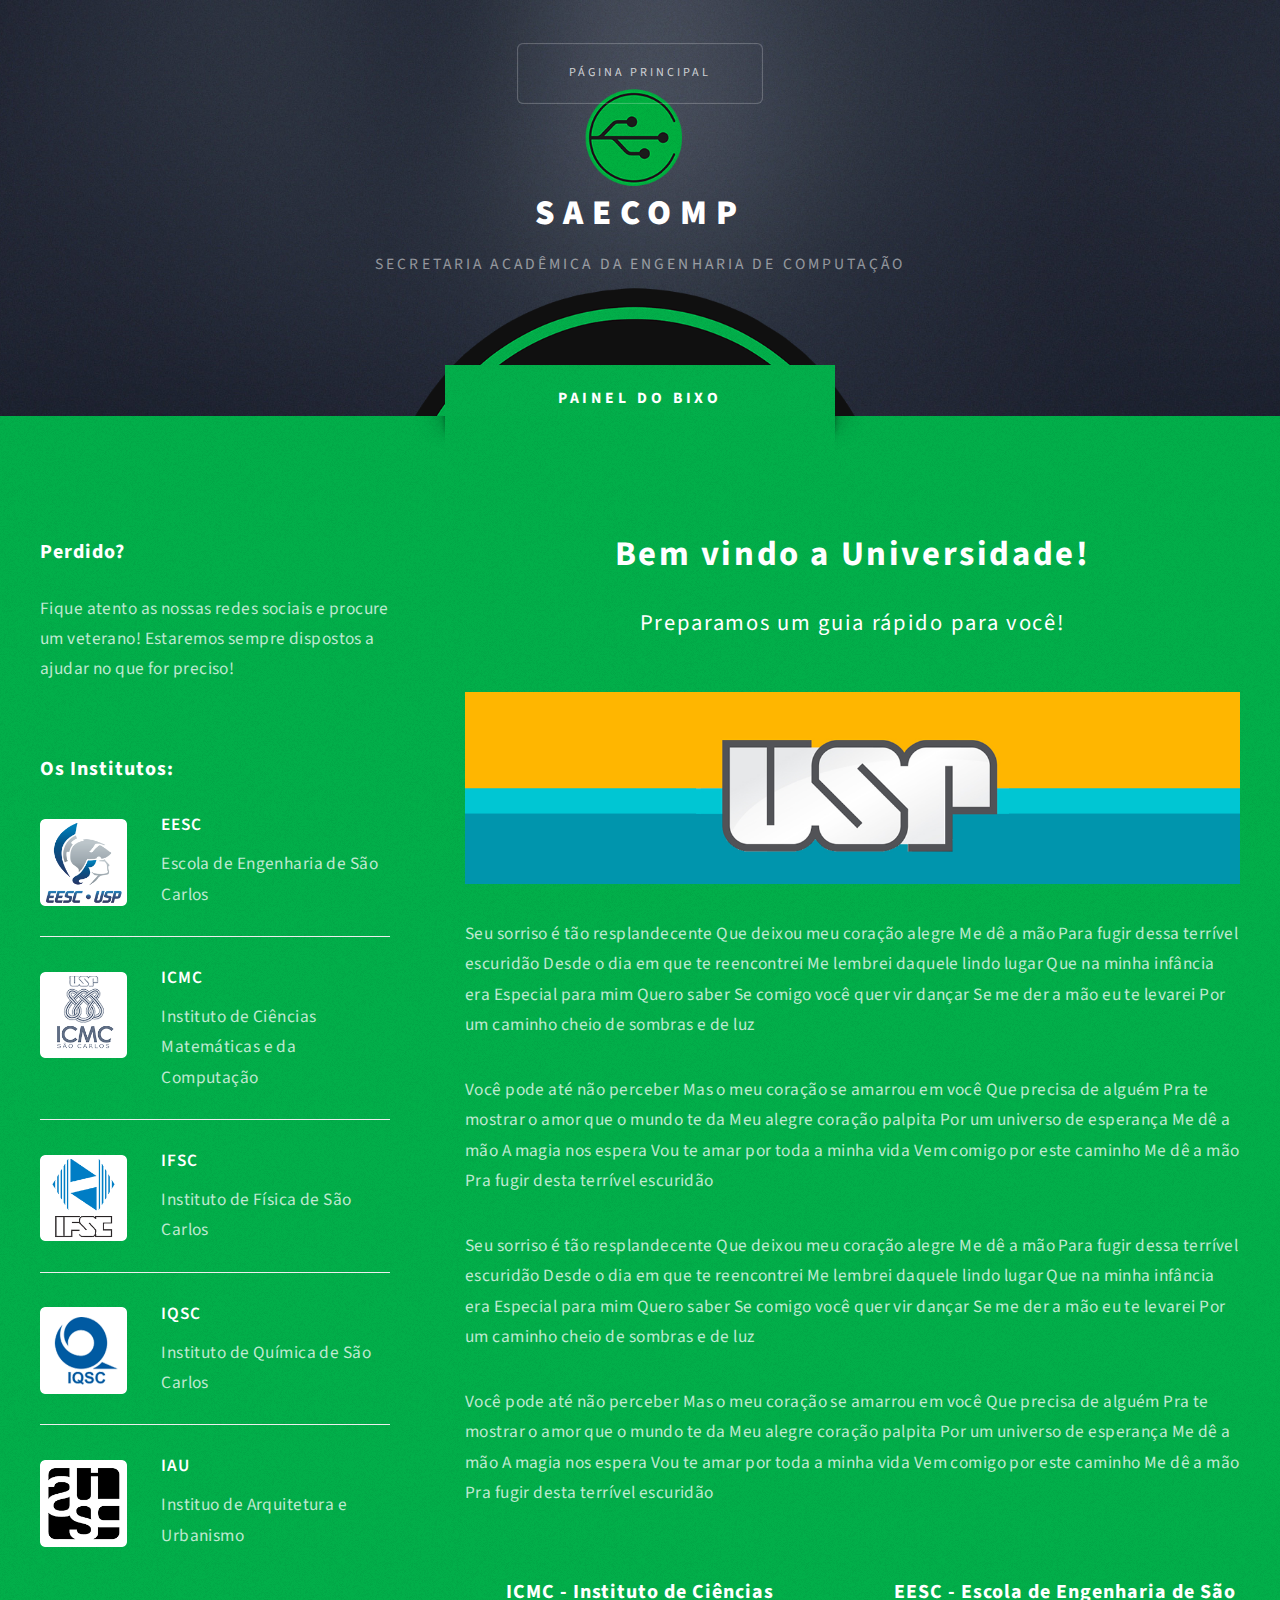
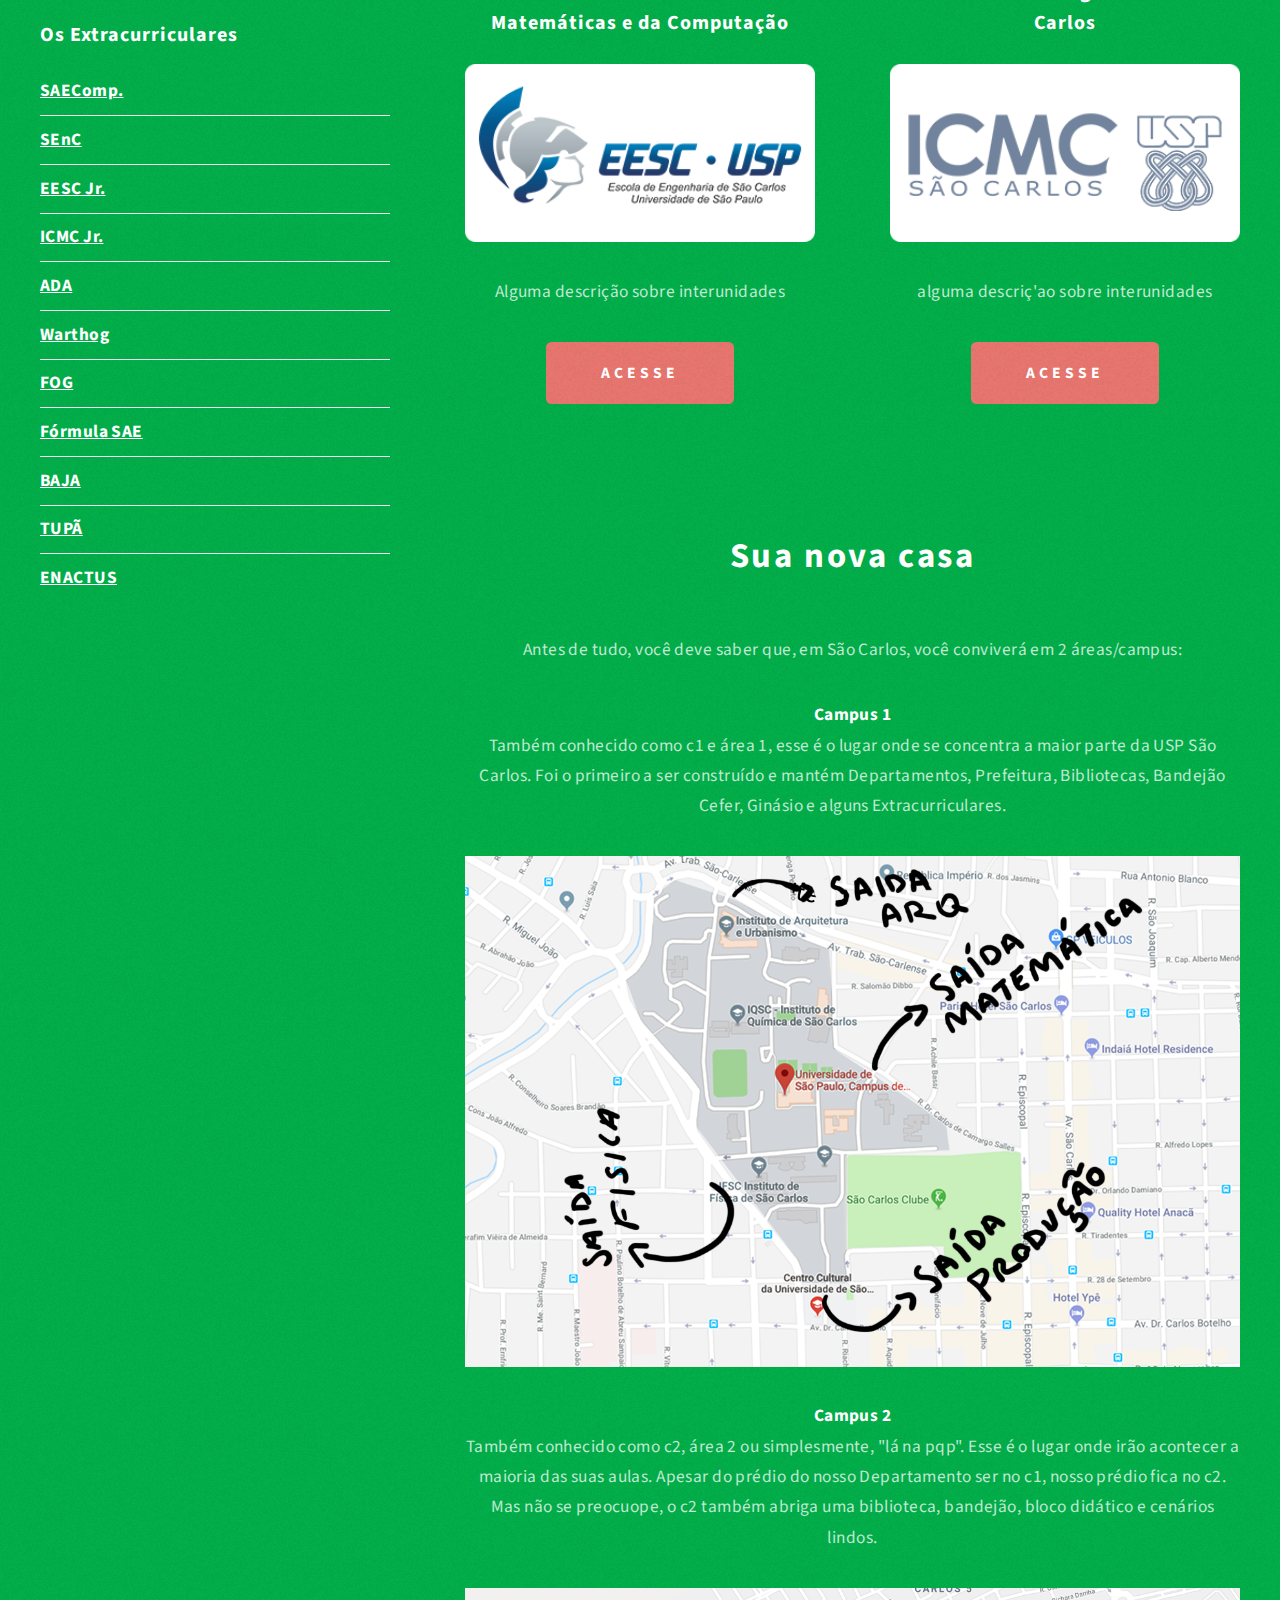
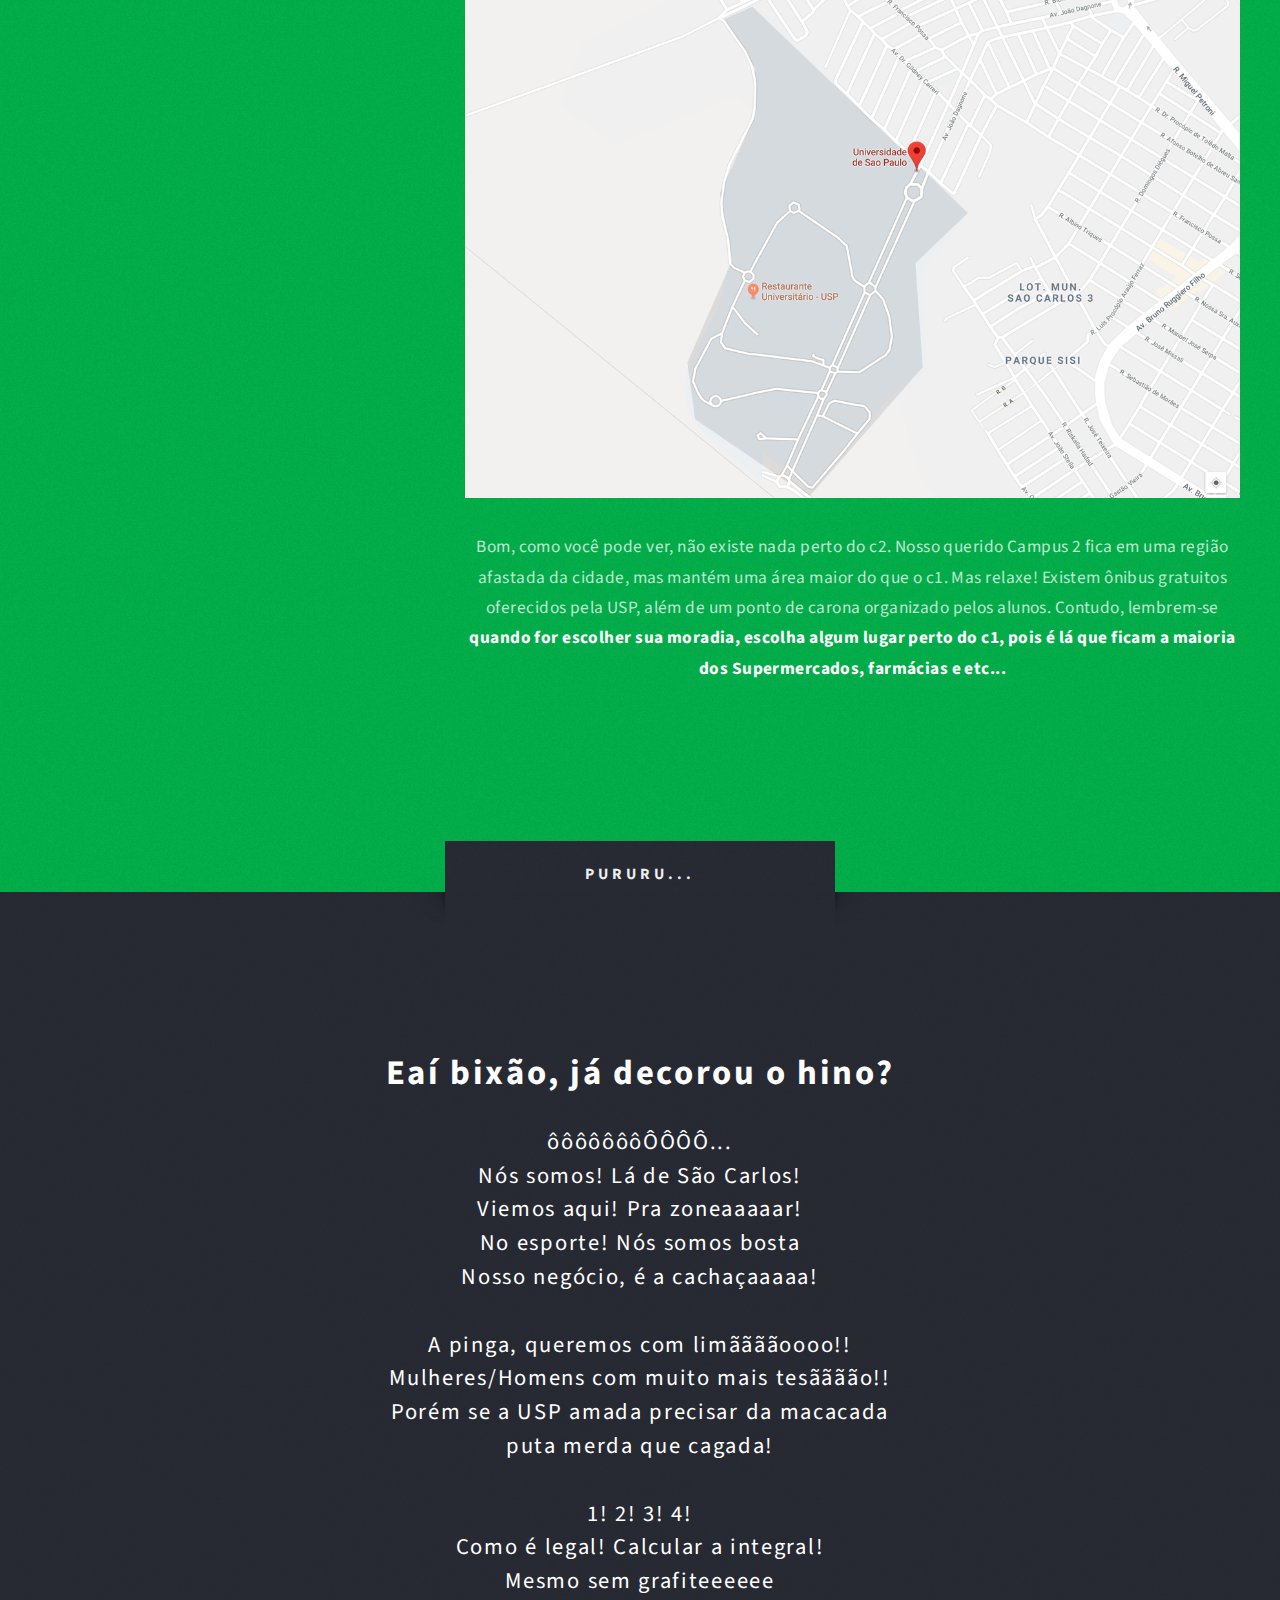
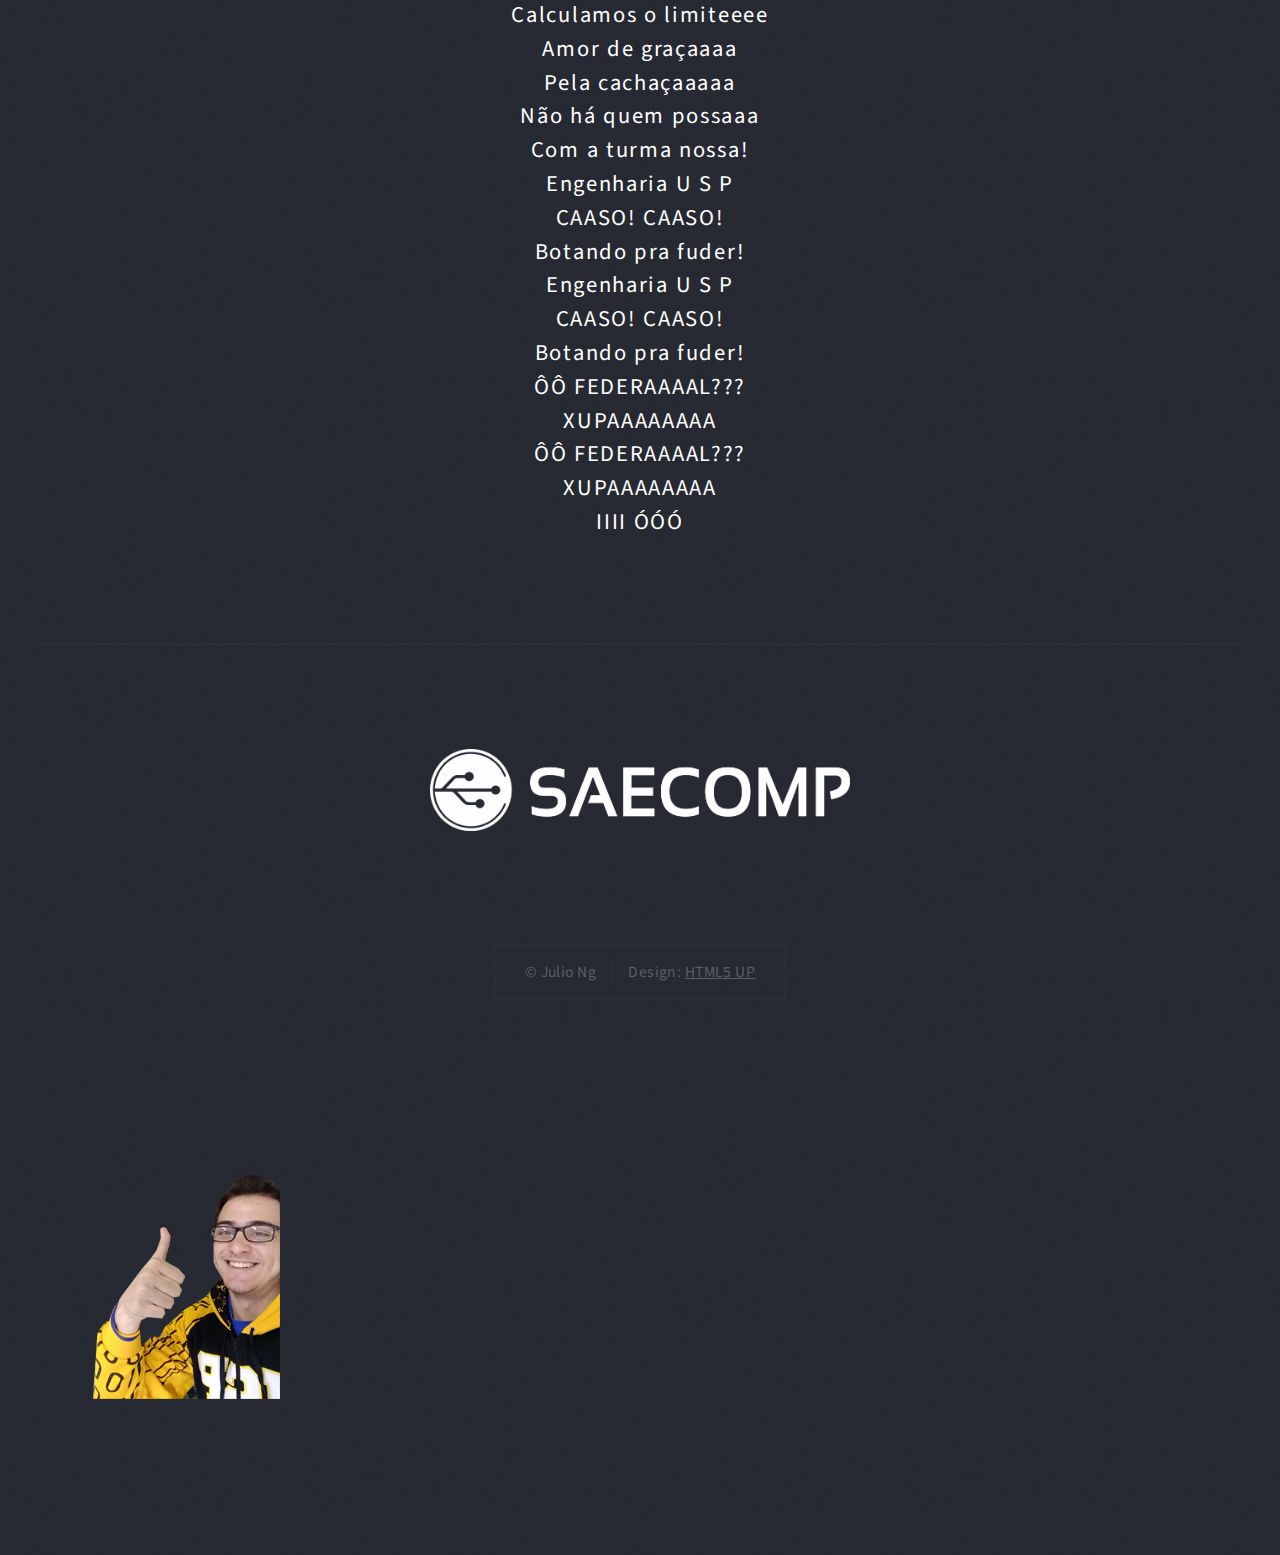
==== commit 5d053da7: "Add files via upload" ====
--- a/left-sidebar.html
+++ b/left-sidebar.html
@@ -3,6 +3,8 @@
 	Escape Velocity by HTML5 UP
 	html5up.net | @ajlkn
 	Free for personal and commercial use under the CCA 3.0 license (html5up.net/license)
+
+	@juliong
 -->
 <html>
 	<head>
@@ -61,36 +63,36 @@
 											<ul class="style2">
 												<li>
 													<article class="box post-excerpt">
-														<a href="#" class="image left"><img src="images/pic08.jpg" alt="" /></a>
-														<h3><a href="#">EESC</a></h3>
+														<a href="http://www.eesc.usp.br" class="image left"><img src="images/eesc.png" alt="" /></a>
+														<h3><a href="http://www.eesc.usp.br">EESC</a></h3>
 														<p>Escola de Engenharia de São Carlos</p>
 													</article>
 												</li>
 												<li>
 													<article class="box post-excerpt">
-														<a href="#" class="image left"><img src="images/pic09.jpg" alt="" /></a>
-														<h3><a href="#">ICMC</a></h3>
+														<a href="http://www.icmc.usp.br/" class="image left"><img src="images/icmc.png" alt="" /></a>
+														<h3><a href="http://www.icmc.usp.br/">ICMC</a></h3>
 														<p>Instituto de Ciências Matemáticas e da Computação</p>
 													</article>
 												</li>
 												<li>
 													<article class="box post-excerpt">
-														<a href="#" class="image left"><img src="images/pic10.jpg" alt="" /></a>
-														<h3><a href="#">IFSC</a></h3>
+														<a href="https://www2.ifsc.usp.br/portal-ifsc/" class="image left"><img src="images/ifsc.png" alt="" /></a>
+														<h3><a href="https://www2.ifsc.usp.br/portal-ifsc/">IFSC</a></h3>
 														<p>Instituto de Física de São Carlos</p>
 													</article>
 												</li>
 												<li>
 														<article class="box post-excerpt">
-															<a href="#" class="image left"><img src="images/pic10.jpg" alt="" /></a>
-															<h3><a href="#">IQSC</a></h3>
+															<a href="http://www5.iqsc.usp.br/" class="image left"><img src="images/iqsc.png" alt="" /></a>
+															<h3><a href="http://www5.iqsc.usp.br/">IQSC</a></h3>
 															<p>Instituto de Química de São Carlos</p>
 														</article>
 													</li>
 													<li>
 															<article class="box post-excerpt">
-																<a href="#" class="image left"><img src="images/pic10.jpg" alt="" /></a>
-																<h3><a href="#">IAU</a></h3>
+																<a href="http://www.iau.usp.br/" class="image left"><img src="images/iau.png" alt="" /></a>
+																<h3><a href="http://www.iau.usp.br/">IAU</a></h3>
 																<p>Instituo de Arquitetura e Urbanismo</p>
 															</article>
 														</li>
@@ -101,17 +103,17 @@
 												<h2>Os Extracurriculares</h2>
 											</header>
 											<ul class="style3"><strong>
-												<li><a href="#">SAEComp.</a></li>
-												<li><a href="#">SEnC</a></li>
-												<li><a href="#">EESC Jr.</a></li>
-												<li><a href="#">ICMC Jr.</a></li>
-												<li><a href="#">ADA</a></li>
-												<li><a href="#">Warthog</a></li>
-												<li><a href="#">FOG</a></li>
-												<li><a href="#">Fórmula SAE</a></li>
-												<li><a href="#">BAJA</a></li>
-												<li><a href="#">TUPÃ</a></li>
-												<li><a href="#">ENACTUS</a></li>
+												<li><a href="https://www.facebook.com/saecomp/">SAEComp.</a></li>
+												<li><a href="https://www.facebook.com/semanaengenhariacomputacao/">SEnC</a></li>
+												<li><a href="https://www.facebook.com/EESCjr/">EESC Jr.</a></li>
+												<li><a href="https://www.facebook.com/ICMCJunior/">ICMC Jr.</a></li>
+												<li><a href="https://www.facebook.com/ADAProjetosEC/">ADA</a></li>
+												<li><a href="https://www.facebook.com/WarthogRobotics/">Warthog</a></li>
+												<li><a href="https://www.facebook.com/fogicmc/">FOG</a></li>
+												<li><a href="https://www.facebook.com/EescUspFormulaSae/">Fórmula SAE</a></li>
+												<li><a href="https://www.facebook.com/eescbaja/">BAJA</a></li>
+												<li><a href="https://www.facebook.com/usp.tupa/">TUPÃ</a></li>
+												<li><a href="https://www.facebook.com/EnactusCAASOUSP/">ENACTUS</a></li>
 												</strong>
 											</ul>
 										</section>
@@ -128,7 +130,7 @@
 												<p>Preparamos um guia rápido para você!</p>
 											</header>
 											<a href="#" class="image featured">
-												<img src="images/pic01.jpg" alt="" />
+												<img src="images/uspbanner.png" alt="" />
 											</a>
 											<p>Seu sorriso é tão resplandecente
 													Que deixou meu coração alegre
@@ -196,9 +198,9 @@
 													<header>
 														<h2>ICMC - Instituto de Ciências Matemáticas e da Computação</h2>
 													</header>
-													<a href="#" class="image featured"><img src="images/pic05.jpg" alt="" /></a>
+													<a href="http://www.icmc.usp.br/" class="image featured"><img src="images/eeschorizontal.png" alt="" /></a>
 													<p>Alguma descrição sobre interunidades</p>
-													<a href="#" class="button style1">Acesse</a>
+													<a href="http://www.icmc.usp.br/" class="button style1">Acesse</a>
 												</section>
 											</div>
 											<div class="6u 12u(mobile)">
@@ -206,19 +208,56 @@
 													<header>
 														<h2>EESC - Escola de Engenharia de São Carlos</h2>
 													</header>
-													<a href="#" class="image featured"><img src="images/pic06.jpg" alt="" /></a>
+													<a href="http://www.eesc.usp.br" class="image featured"><img src="images/icmchorizontal.png" alt="" /></a>
 													<p>alguma descriç'ao sobre interunidades</p>
-													<a href="#" class="button style1">Acesse</a>
+													<a href="http://www.eesc.usp.br" class="button style1">Acesse</a>
 												</section>
+											</div>
+											<div>
+												
+												<header class="style1">
+													<h2>Sua nova casa</h2>
+												</header>
+													<p>Antes de tudo, você deve saber que, em São Carlos, você conviverá em 2 áreas/campus:</p>
+													<h1>Campus 1</h1>
+													<p>Também conhecido como c1 e área 1, esse é o lugar onde se concentra a maior parte da USP São Carlos. 
+														Foi o primeiro a ser construído e mantém Departamentos, Prefeitura, Bibliotecas, Bandejão 
+														Cefer, Ginásio e alguns Extracurriculares.
+													</p>
+													<a href="#" class="image featured">
+															<img src="images/saidasusp.png" alt="mapa usp área 1" />
+														</a>
+													<h1>Campus 2</h1>
+													<p>Também conhecido como c2, área 2 ou simplesmente, "lá na pqp". Esse é o lugar
+														onde irão acontecer a maioria das suas aulas. Apesar do prédio do nosso Departamento
+														ser no c1, nosso prédio fica no c2. Mas não se preocuope, o c2 também abriga
+														uma biblioteca, bandejão, bloco didático e cenários lindos.
+													</p>
+													<a href="#" class="image featured">
+														<img src="images/mapausp2.png" alt="mapa usp área 2"/>
+													</a>
+													<p>Bom, como você pode ver, não existe nada perto do c2. Nosso querido Campus 2
+														fica em uma região afastada da cidade, mas mantém uma área maior do que o c1.
+														Mas relaxe! Existem ônibus gratuitos oferecidos pela USP, além de um ponto
+														de carona organizado pelos alunos.
+														Contudo, lembrem-se <strong>quando for escolher sua moradia, escolha algum lugar
+														perto do c1, pois é lá que ficam a maioria dos Supermercados, farmácias e etc...
+														</strong>
+
+													</p>
+													
+
 											</div>
 										</div>
 										</center>
 									</div>
-
+									
 							</div>
 						</div>
 					</div>
+
 				</div>
+				
 
 
 			<!-- Footer -->
@@ -281,6 +320,7 @@
 				</div>
 			</div>
 			</center>
+			<img src="images/noeleasteregg.png" alt="easteregg" align="right"/>
 
 		</div>
 
--- a/assets/css/main.css
+++ b/assets/css/main.css
@@ -1599,7 +1599,7 @@
 			}
 
 	#header-wrapper {
-		background: url("../../images/banner.jpg") center center;
+		background: url("../../images/banner1.png") center center;
 		background-size: cover;
 	}
 
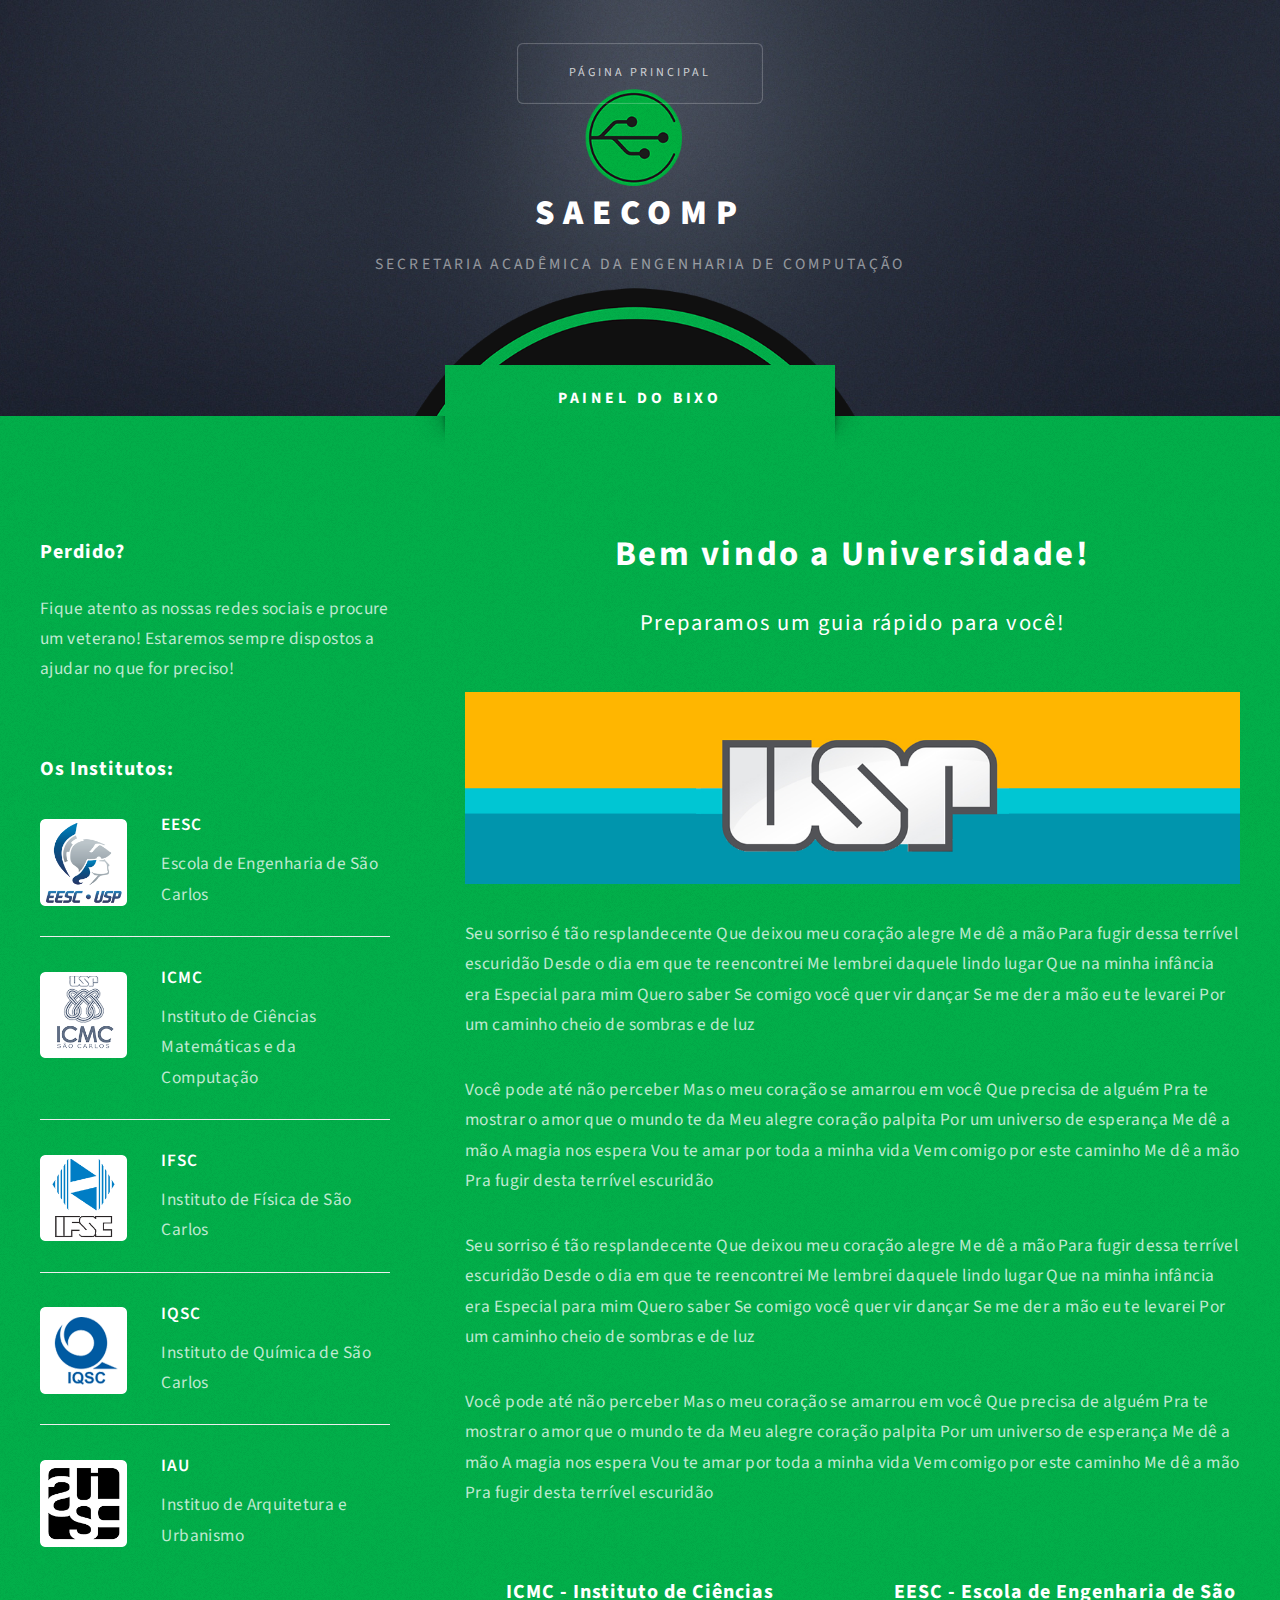
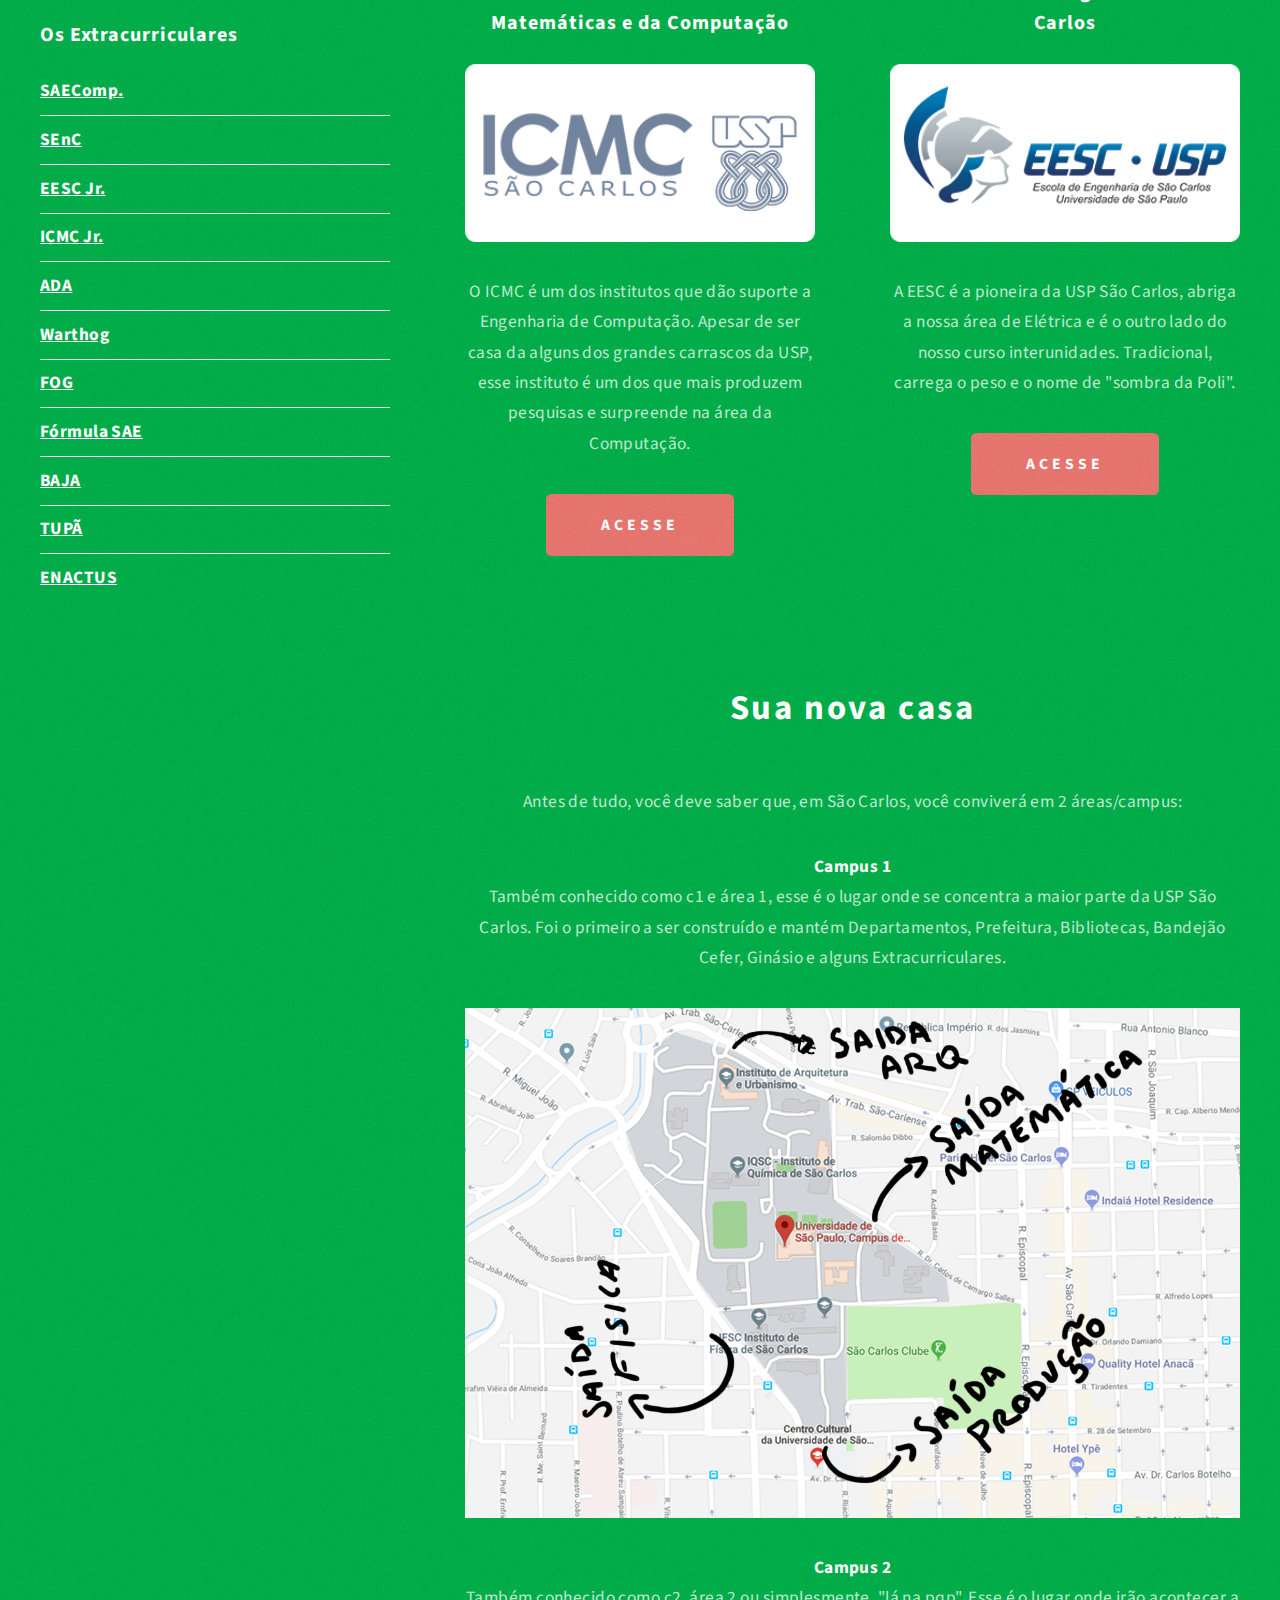
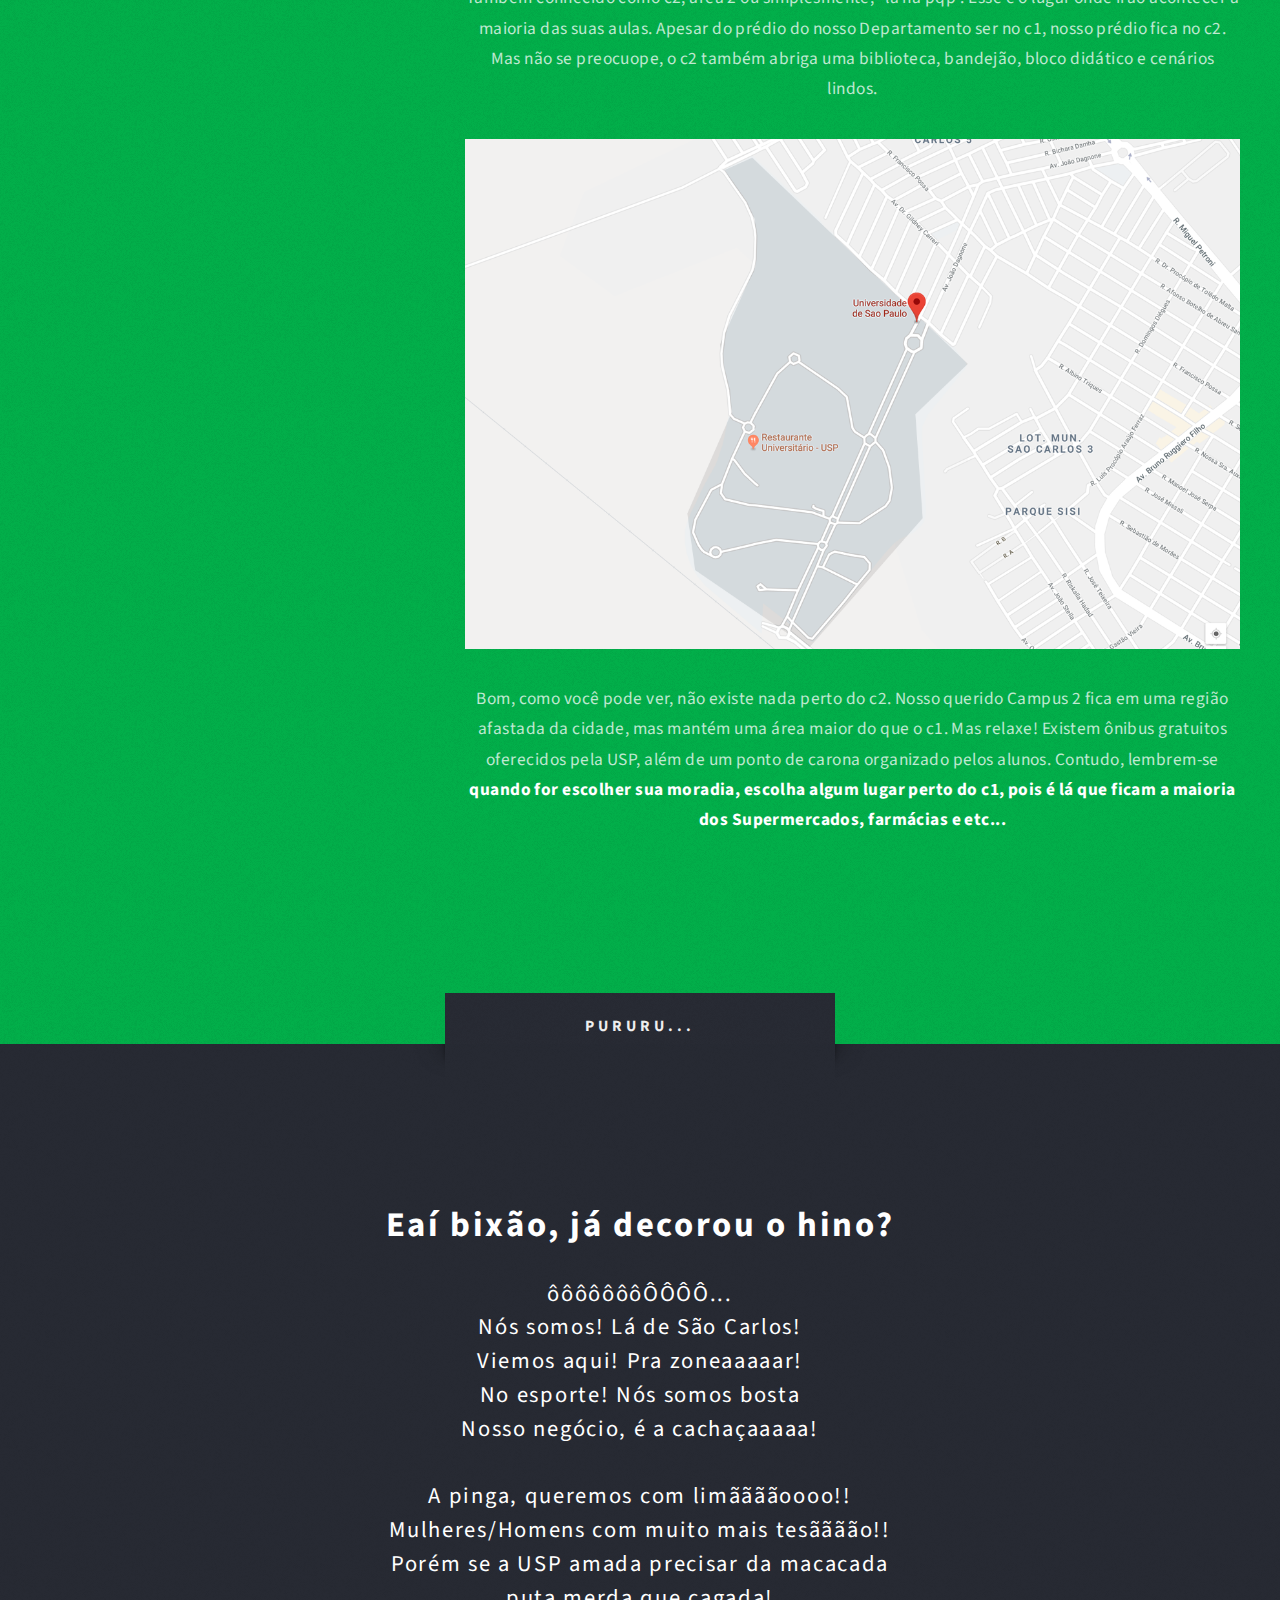
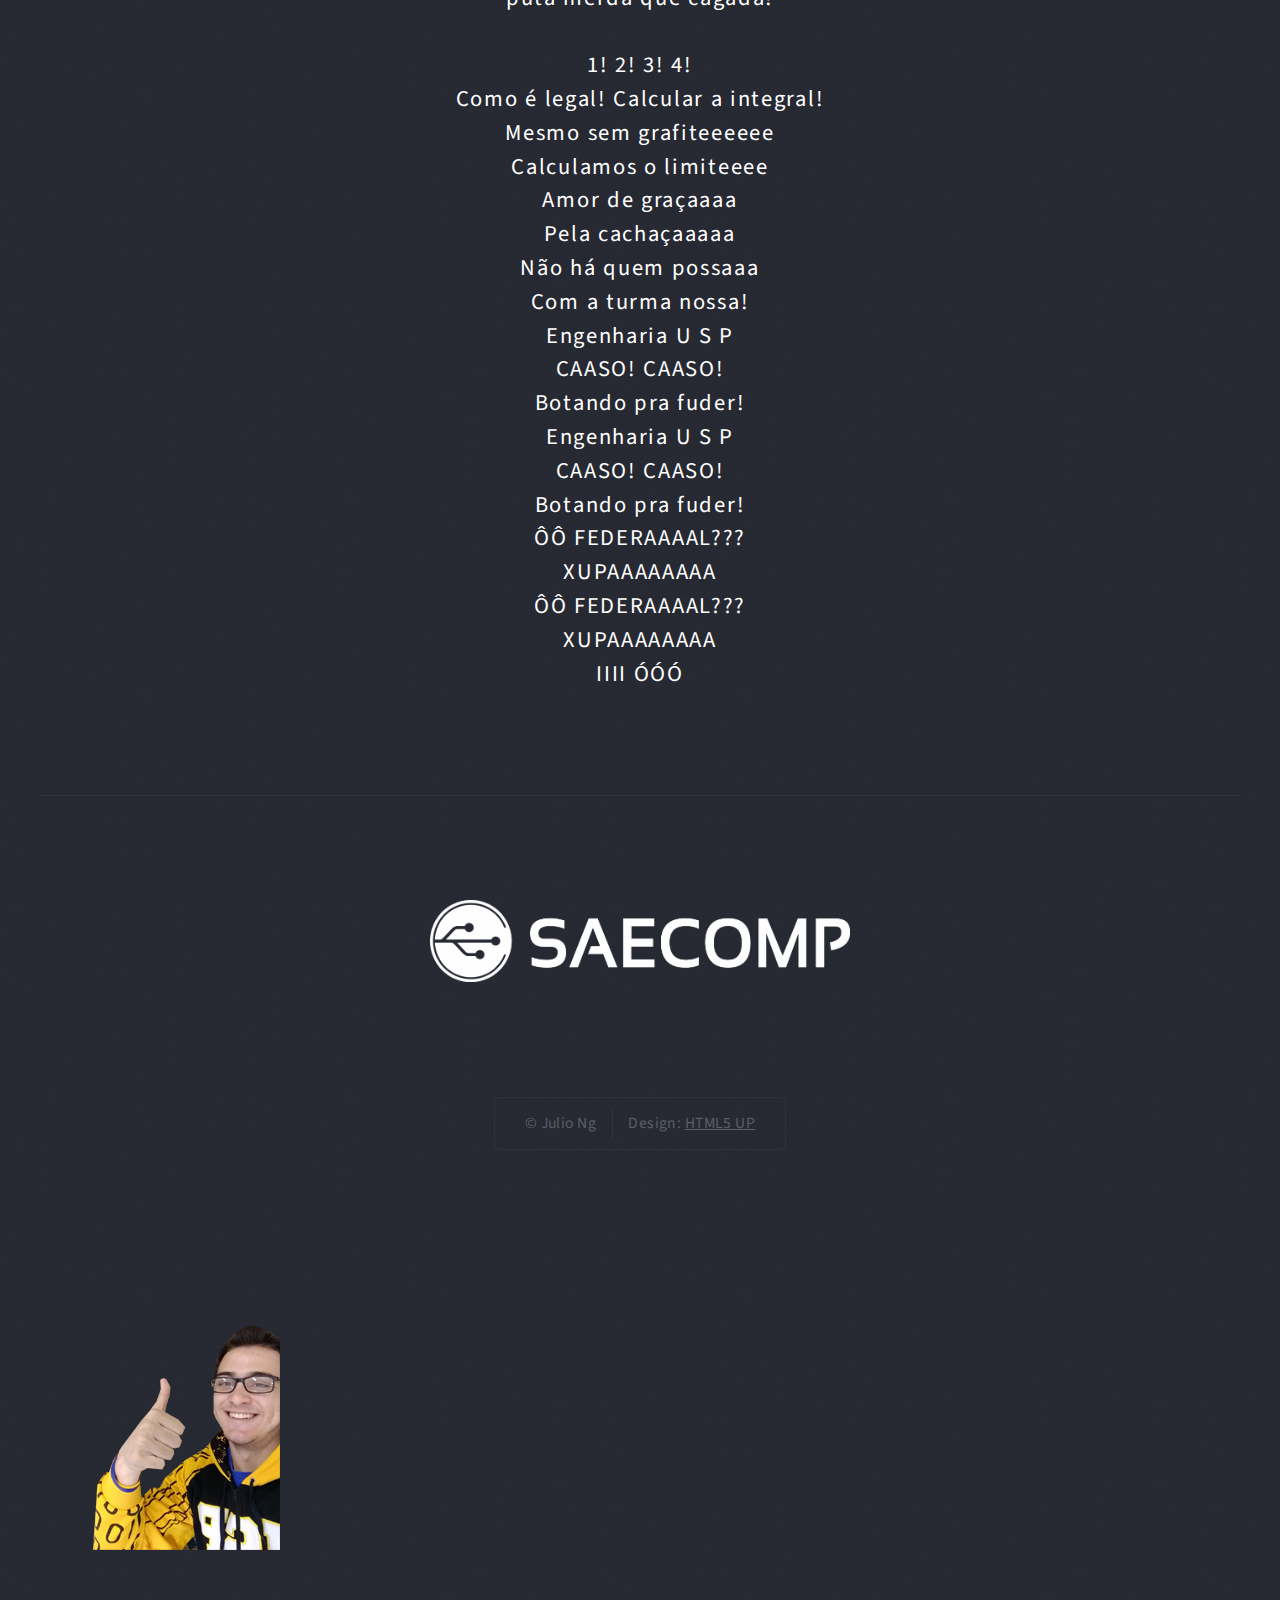
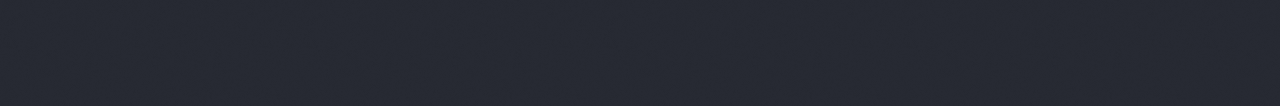
==== commit 031d3c6f: "Add files via upload" ====
--- a/left-sidebar.html
+++ b/left-sidebar.html
@@ -198,8 +198,11 @@
 													<header>
 														<h2>ICMC - Instituto de Ciências Matemáticas e da Computação</h2>
 													</header>
-													<a href="http://www.icmc.usp.br/" class="image featured"><img src="images/eeschorizontal.png" alt="" /></a>
-													<p>Alguma descrição sobre interunidades</p>
+													<a href="http://www.icmc.usp.br/" class="image featured"><img src="images/icmchorizontal.png" alt="" /></a>
+													<p>O ICMC é um dos institutos que dão suporte a Engenharia de Computação.
+														Apesar de ser casa da alguns dos grandes carrascos da USP, esse instituto
+														é um dos que mais produzem pesquisas e surpreende na área da Computação.
+													</p>
 													<a href="http://www.icmc.usp.br/" class="button style1">Acesse</a>
 												</section>
 											</div>
@@ -208,8 +211,11 @@
 													<header>
 														<h2>EESC - Escola de Engenharia de São Carlos</h2>
 													</header>
-													<a href="http://www.eesc.usp.br" class="image featured"><img src="images/icmchorizontal.png" alt="" /></a>
-													<p>alguma descriç'ao sobre interunidades</p>
+													<a href="http://www.eesc.usp.br" class="image featured"><img src="images/eeschorizontal.png" alt="" /></a>
+													<p>A EESC é a pioneira da USP São Carlos, abriga a nossa área de Elétrica
+														e é o outro lado do nosso curso interunidades. Tradicional, carrega o peso e o nome de 
+														"sombra da Poli".
+													</p>
 													<a href="http://www.eesc.usp.br" class="button style1">Acesse</a>
 												</section>
 											</div>
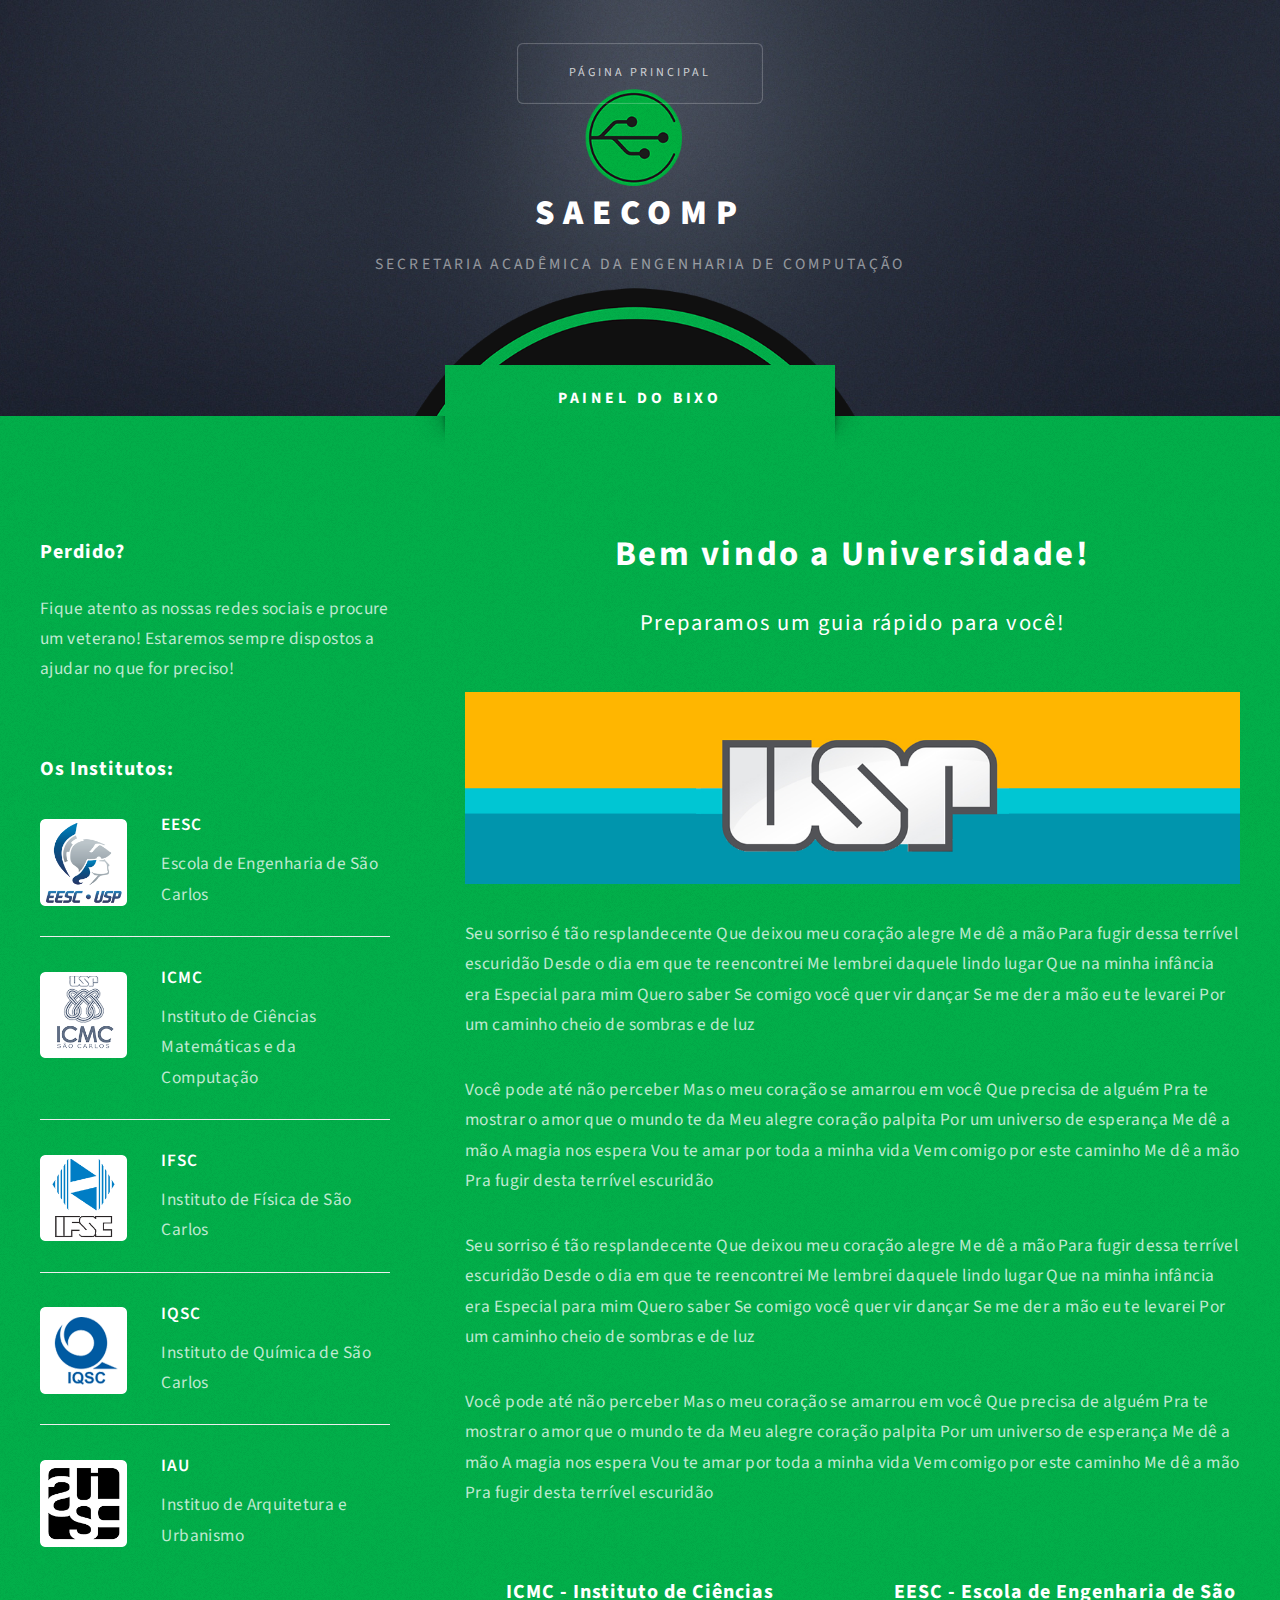
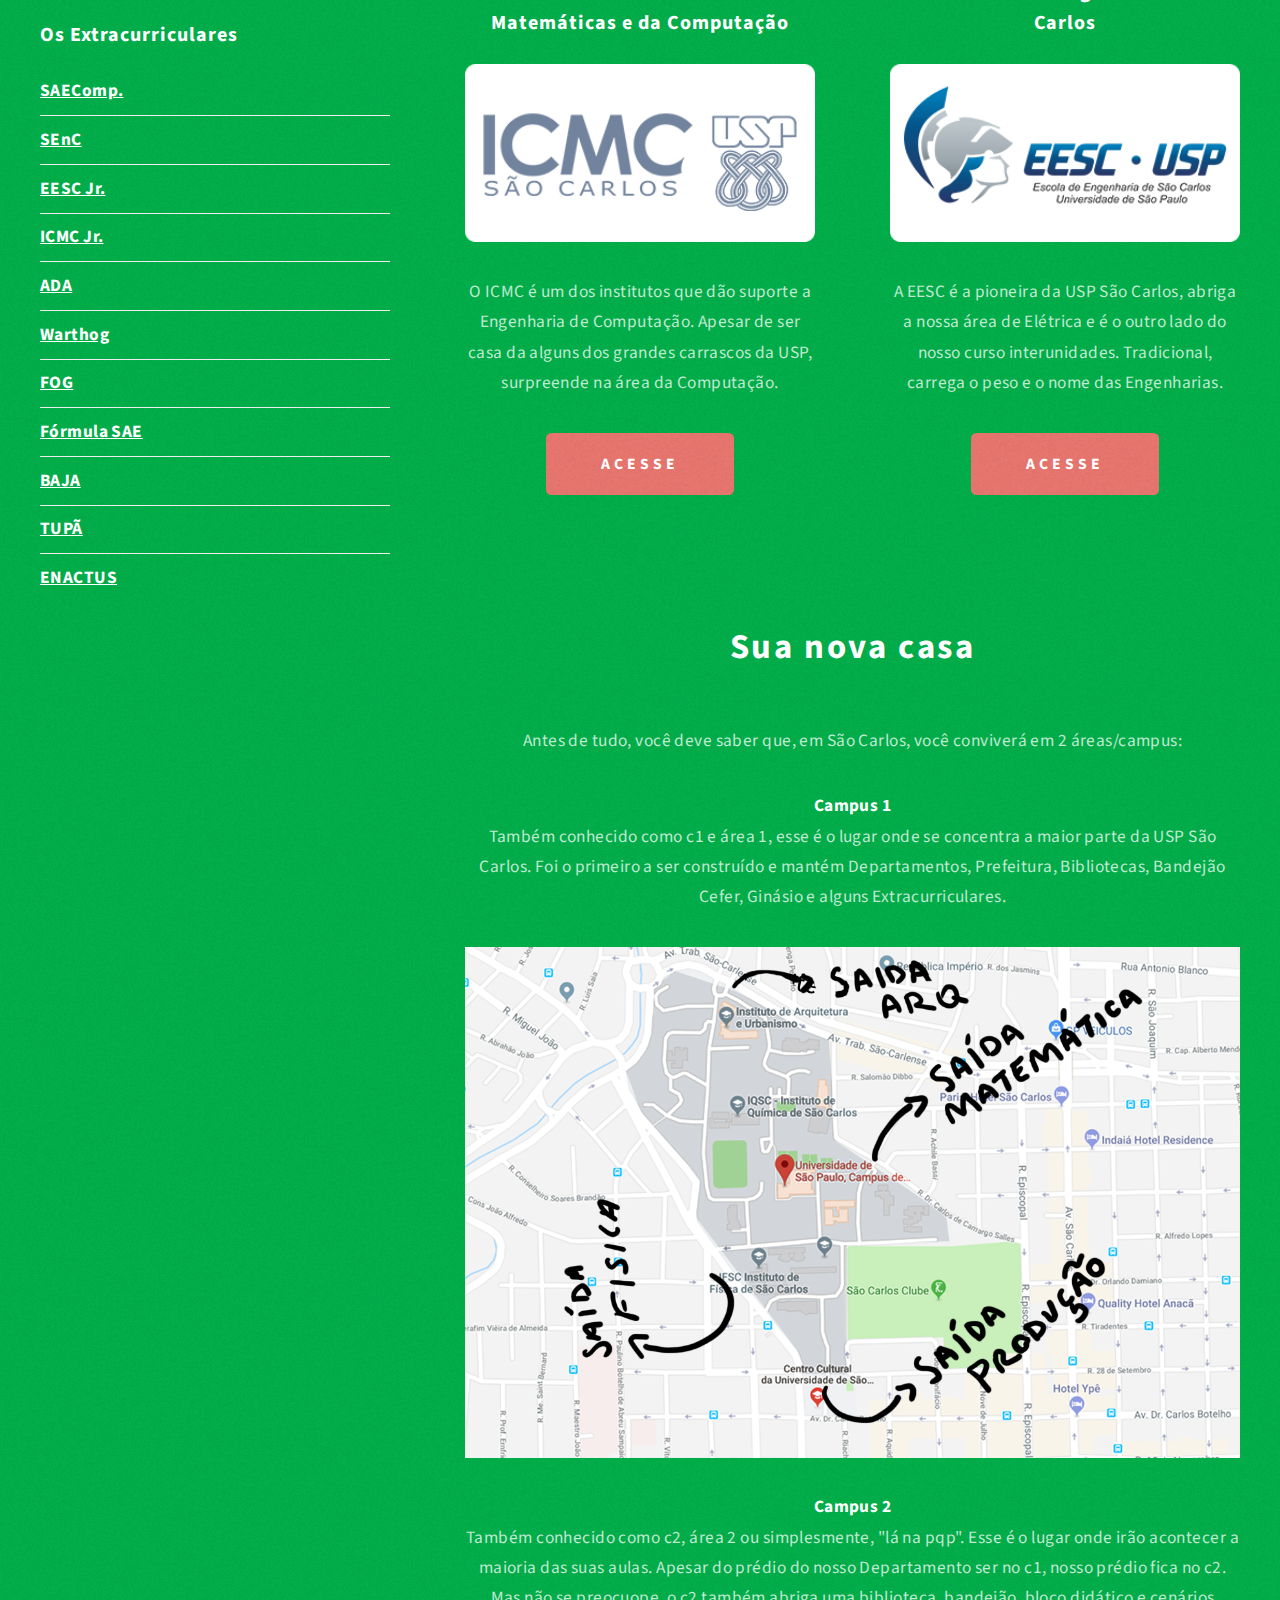
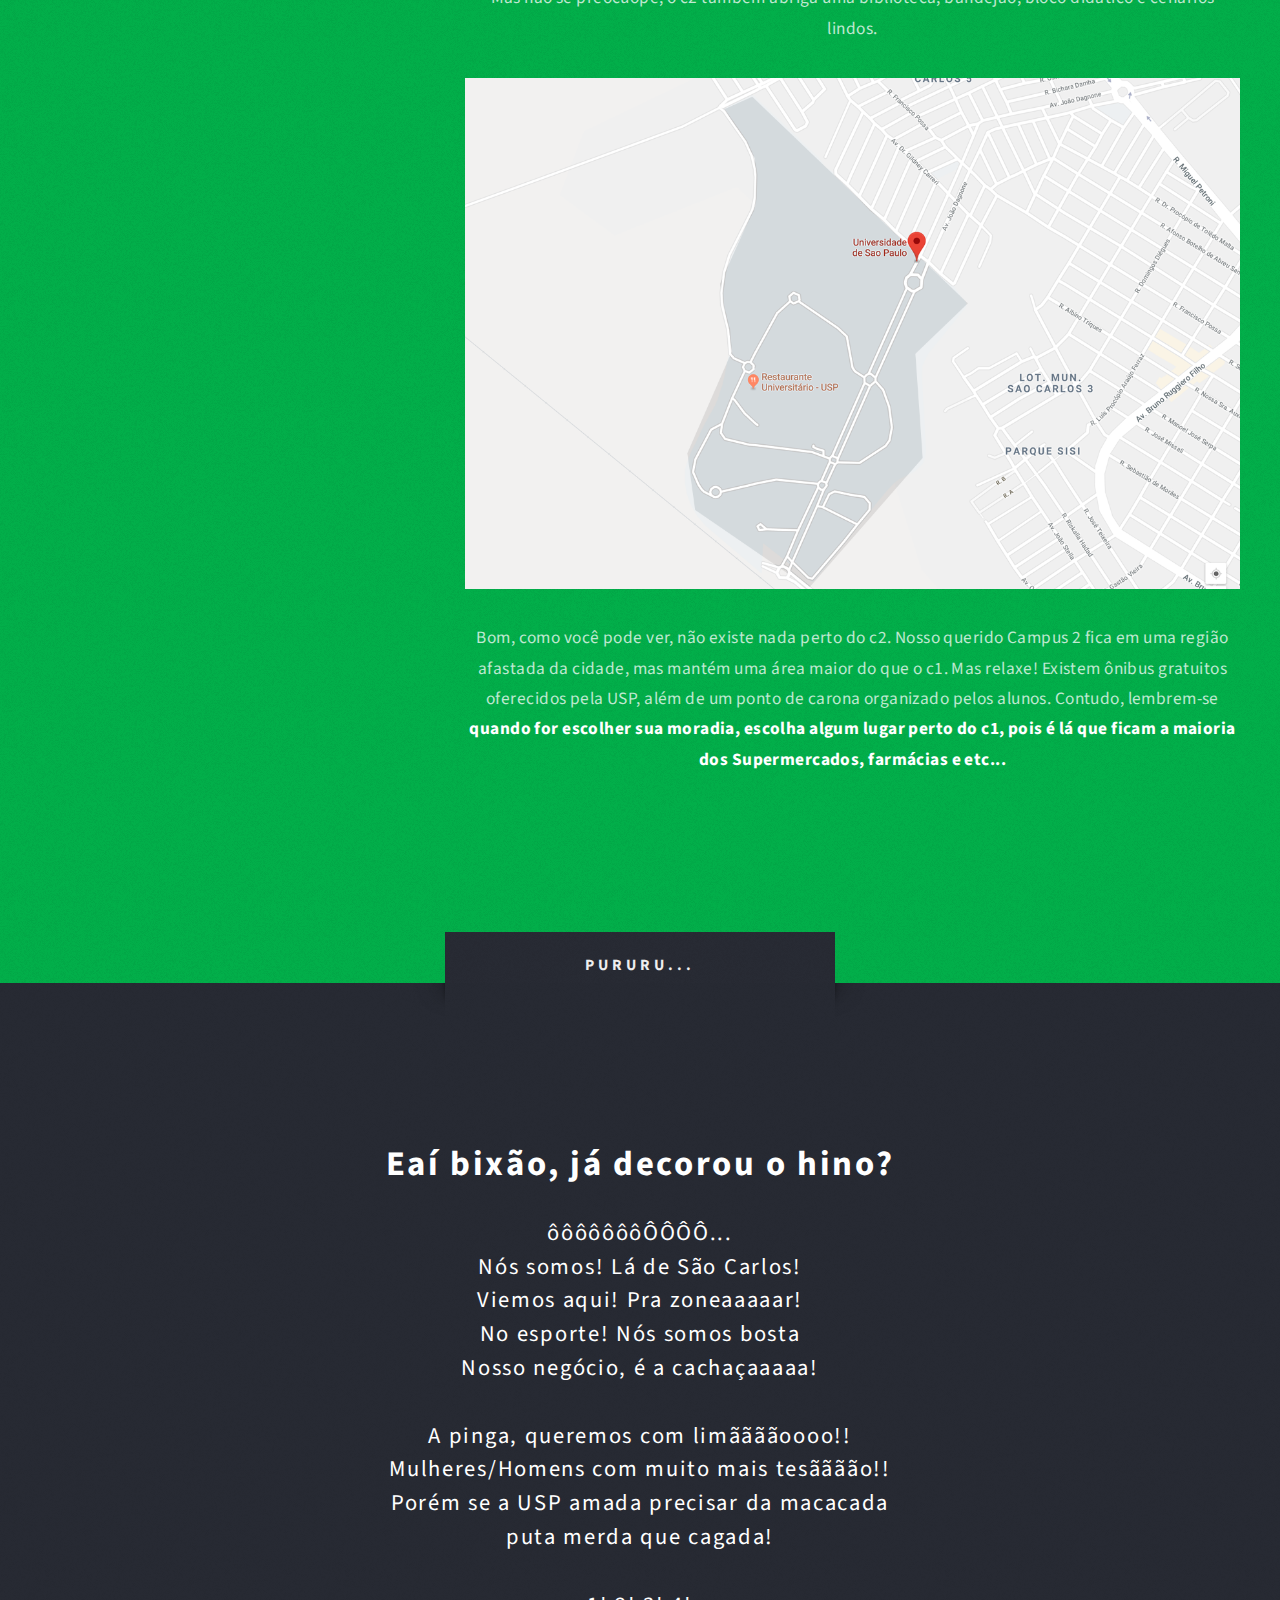
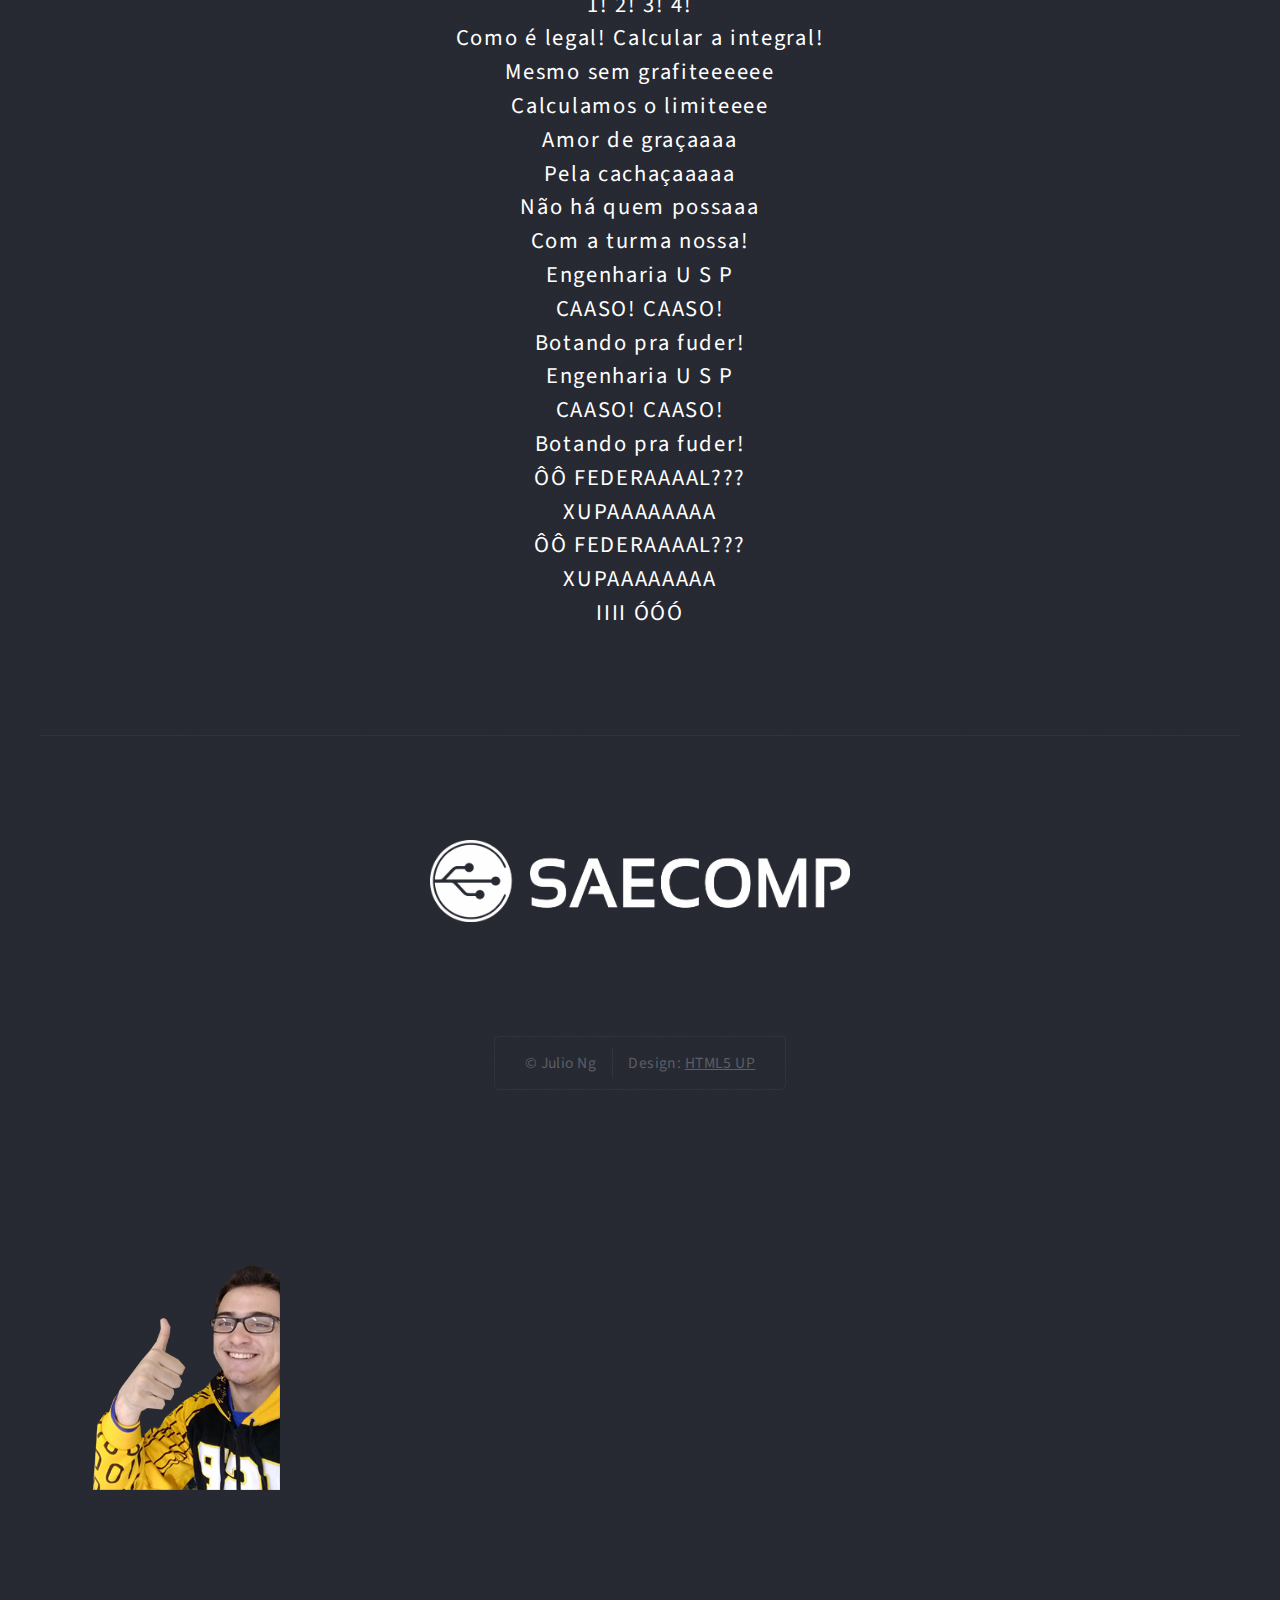
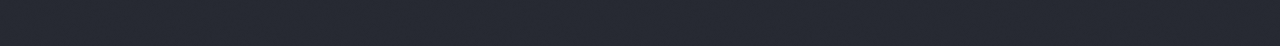
==== commit d2b491c8: "Add files via upload" ====
--- a/left-sidebar.html
+++ b/left-sidebar.html
@@ -9,6 +9,7 @@
 <html>
 	<head>
 		<title>SAEComp</title>
+		<link rel="icon" href="images/Simbolo.png">
 		<meta charset="utf-8" />
 		<meta name="viewport" content="width=device-width, initial-scale=1" />
 		<!--[if lte IE 8]><script src="assets/js/ie/html5shiv.js"></script><![endif]-->
@@ -200,8 +201,7 @@
 													</header>
 													<a href="http://www.icmc.usp.br/" class="image featured"><img src="images/icmchorizontal.png" alt="" /></a>
 													<p>O ICMC é um dos institutos que dão suporte a Engenharia de Computação.
-														Apesar de ser casa da alguns dos grandes carrascos da USP, esse instituto
-														é um dos que mais produzem pesquisas e surpreende na área da Computação.
+														Apesar de ser casa da alguns dos grandes carrascos da USP, surpreende na área da Computação.
 													</p>
 													<a href="http://www.icmc.usp.br/" class="button style1">Acesse</a>
 												</section>
@@ -213,8 +213,7 @@
 													</header>
 													<a href="http://www.eesc.usp.br" class="image featured"><img src="images/eeschorizontal.png" alt="" /></a>
 													<p>A EESC é a pioneira da USP São Carlos, abriga a nossa área de Elétrica
-														e é o outro lado do nosso curso interunidades. Tradicional, carrega o peso e o nome de 
-														"sombra da Poli".
+														e é o outro lado do nosso curso interunidades. Tradicional, carrega o peso e o nome das Engenharias.
 													</p>
 													<a href="http://www.eesc.usp.br" class="button style1">Acesse</a>
 												</section>
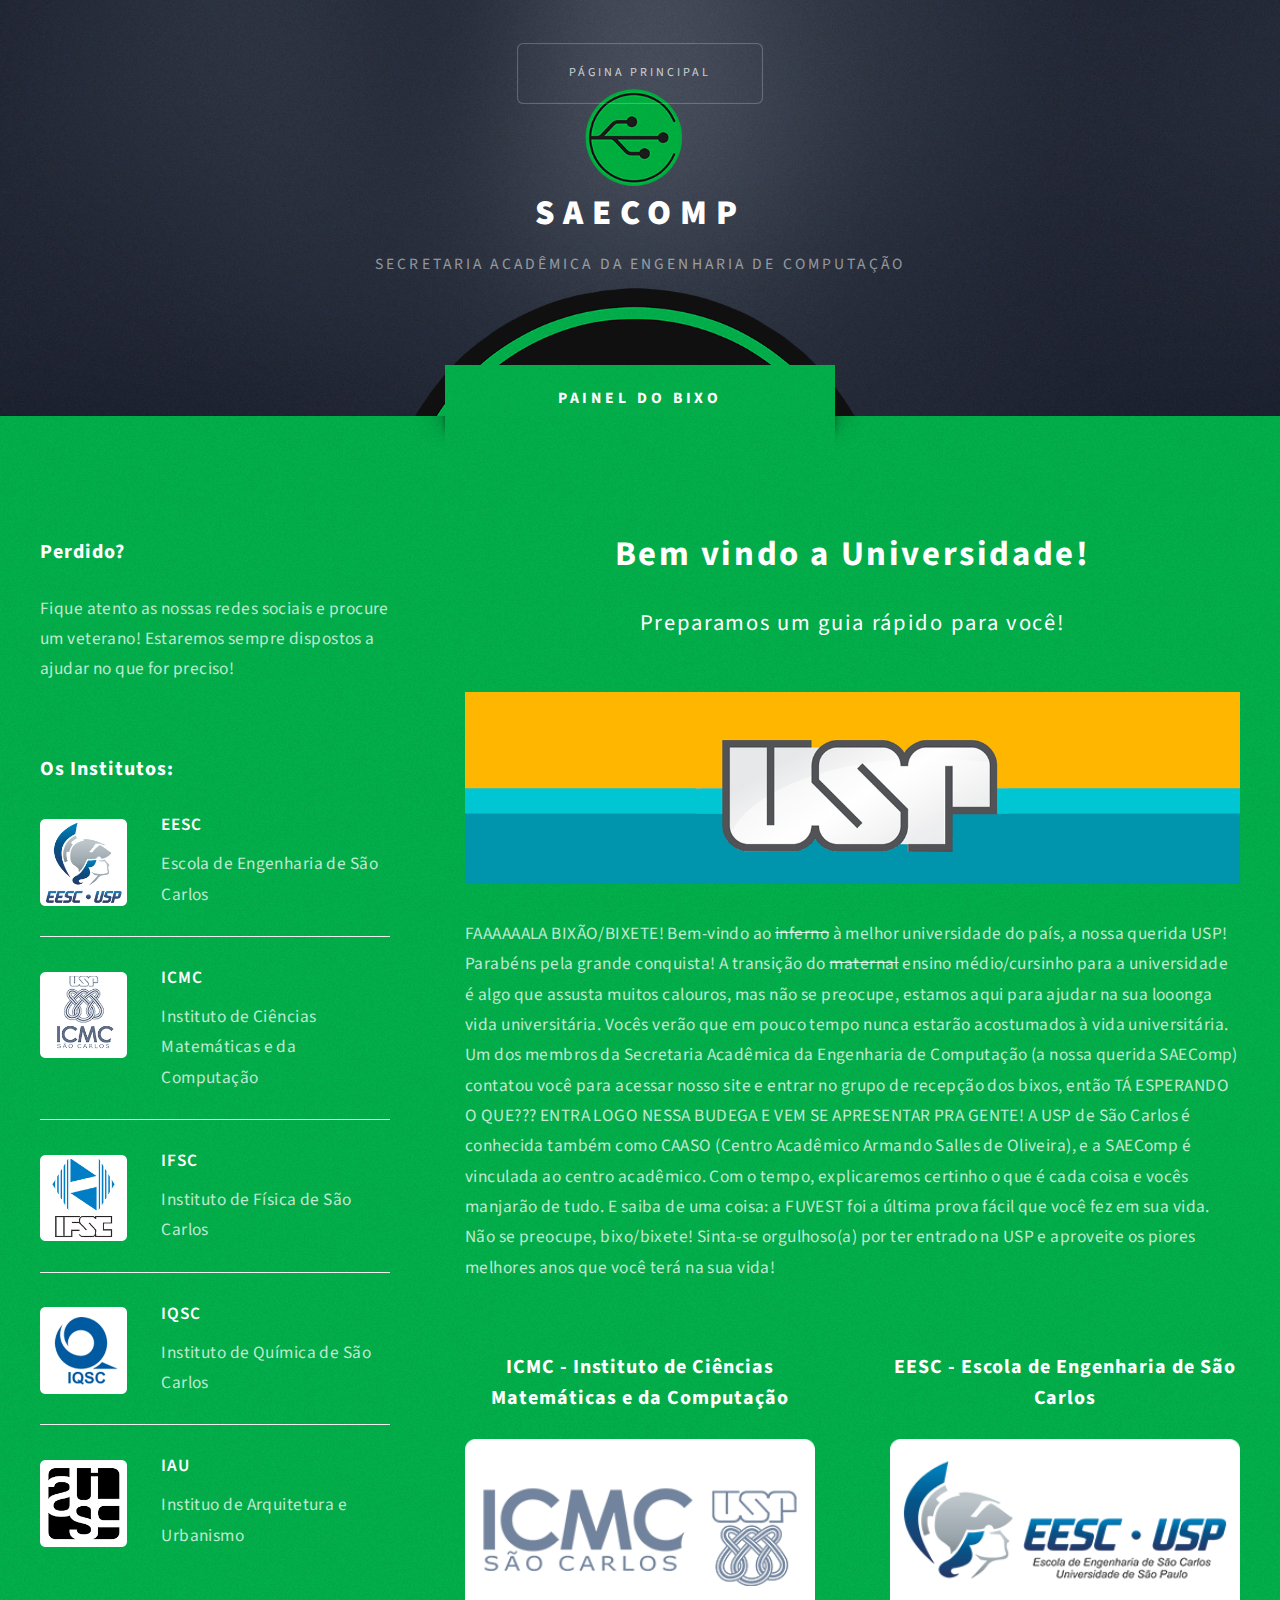
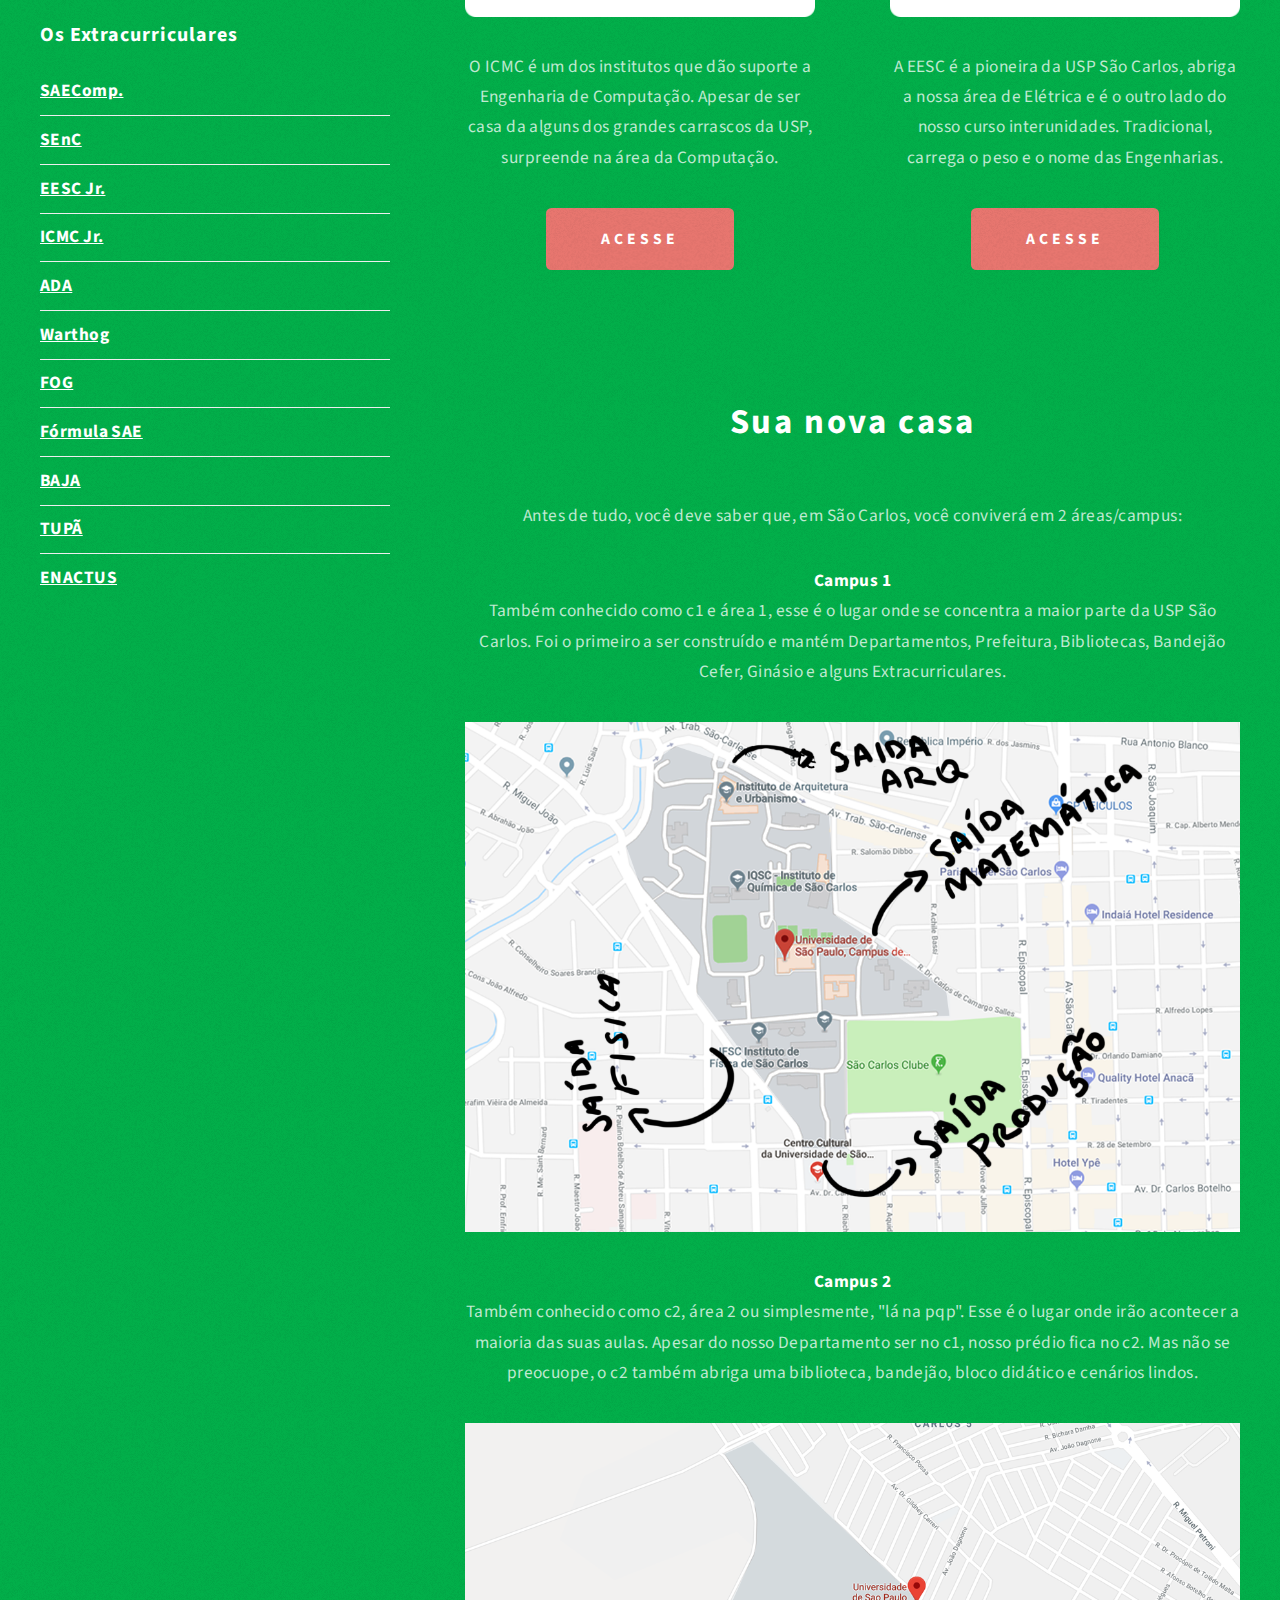
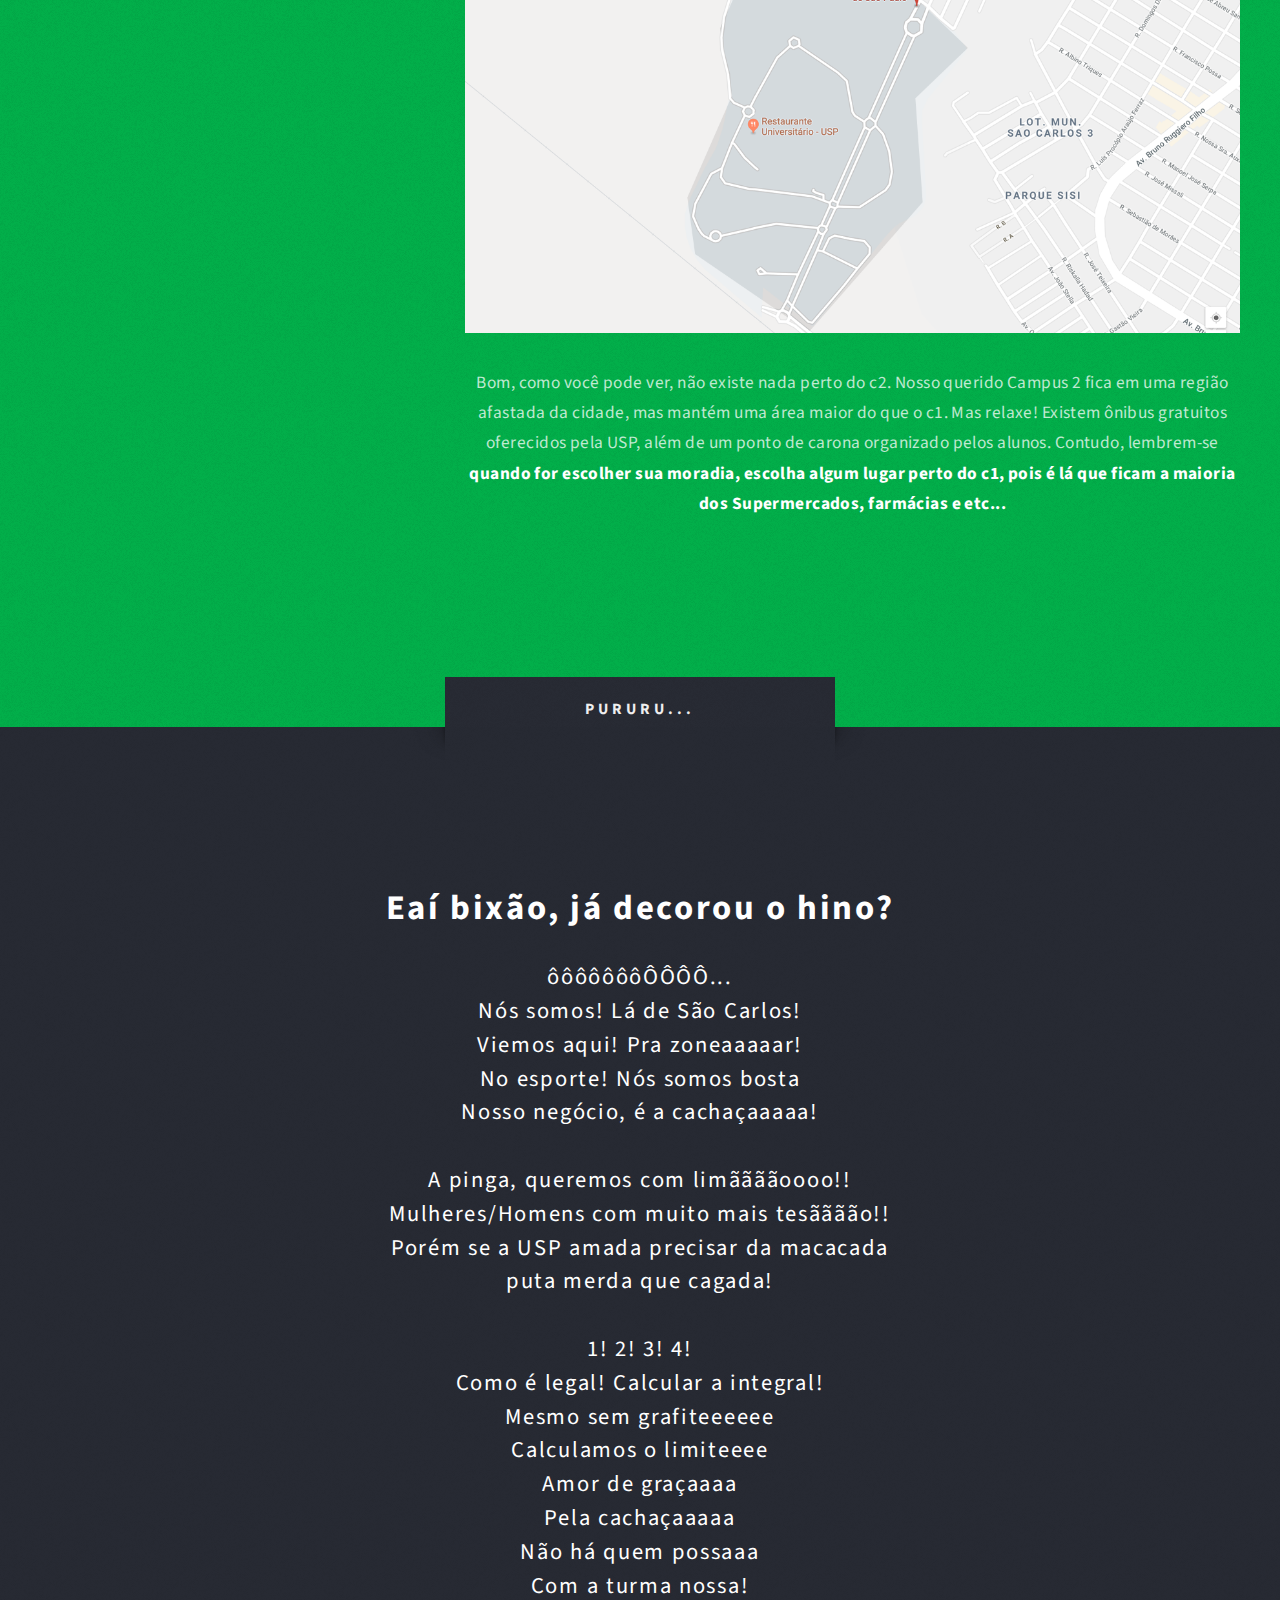
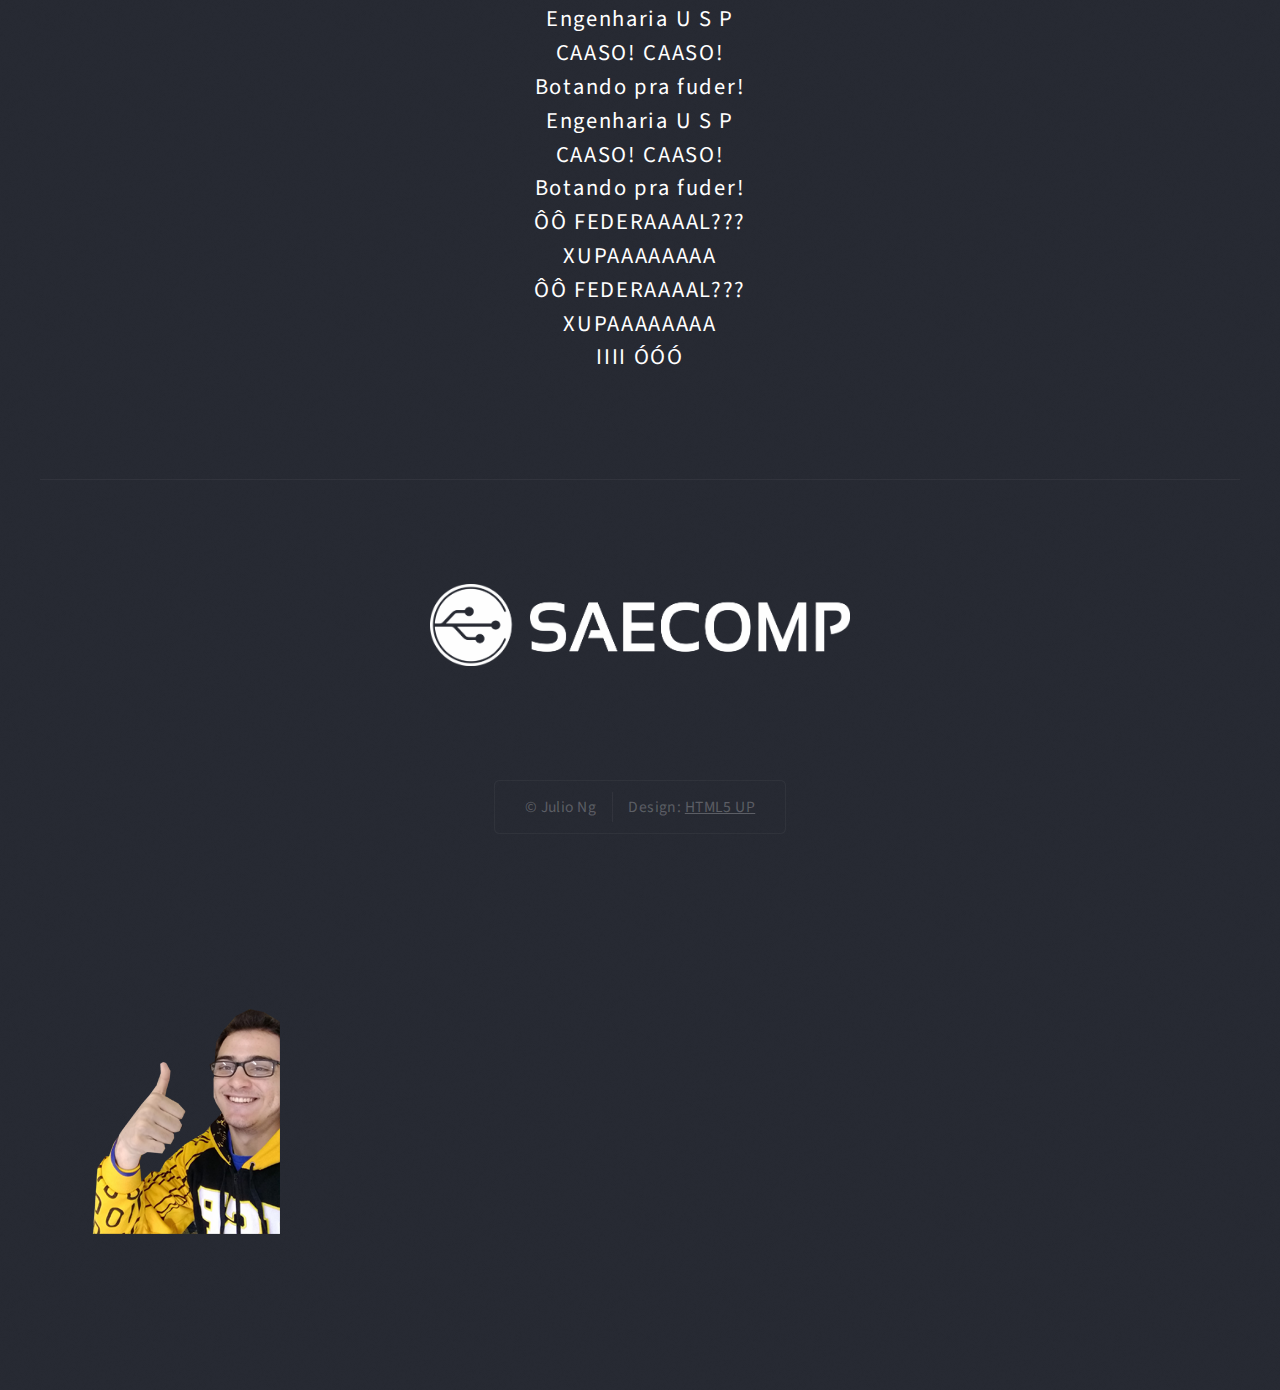
==== commit 84669976: "Add files via upload" ====
--- a/left-sidebar.html
+++ b/left-sidebar.html
@@ -133,64 +133,13 @@
 											<a href="#" class="image featured">
 												<img src="images/uspbanner.png" alt="" />
 											</a>
-											<p>Seu sorriso é tão resplandecente
-													Que deixou meu coração alegre
-													Me dê a mão
-													Para fugir dessa terrível escuridão
-													
-													Desde o dia em que te reencontrei
-													Me lembrei daquele lindo lugar
-													Que na minha infância era
-													Especial para mim
-													
-													Quero saber
-													Se comigo você quer vir dançar
-													Se me der a mão eu te levarei
-													Por um caminho cheio de sombras e de luz
-													
-													</p>
-											<p>Você pode até não perceber
-													Mas o meu coração se amarrou em você
-													Que precisa de alguém
-													Pra te mostrar o amor que o mundo te da
-													
-													Meu alegre coração palpita
-													Por um universo de esperança
-													Me dê a mão
-													A magia nos espera
-													
-													Vou te amar por toda a minha vida
-													Vem comigo por este caminho
-													Me dê a mão
-													Pra fugir desta terrível escuridão</p>
-											<p>Seu sorriso é tão resplandecente
-													Que deixou meu coração alegre
-													Me dê a mão
-													Para fugir dessa terrível escuridão
-													
-													Desde o dia em que te reencontrei
-													Me lembrei daquele lindo lugar
-													Que na minha infância era
-													Especial para mim
-													
-													Quero saber
-													Se comigo você quer vir dançar
-													Se me der a mão eu te levarei
-													Por um caminho cheio de sombras e de luz</p>
-											<p>Você pode até não perceber
-													Mas o meu coração se amarrou em você
-													Que precisa de alguém
-													Pra te mostrar o amor que o mundo te da
-													
-													Meu alegre coração palpita
-													Por um universo de esperança
-													Me dê a mão
-													A magia nos espera
-													
-													Vou te amar por toda a minha vida
-													Vem comigo por este caminho
-													Me dê a mão
-													Pra fugir desta terrível escuridão</p>
+											<p>FAAAAAALA BIXÃO/BIXETE! Bem-vindo ao <strike>inferno</strike> à melhor universidade do país, a nossa querida USP! Parabéns pela grande conquista! A transição do <strike>maternal</strike> ensino médio/cursinho para a universidade é algo que assusta muitos calouros, mas não se preocupe, estamos aqui para ajudar na sua looonga vida universitária. Vocês verão que em pouco tempo nunca estarão acostumados à vida universitária.
+												
+												Um dos membros da Secretaria Acadêmica da Engenharia de Computação (a nossa querida SAEComp) contatou você para acessar nosso site e entrar no grupo de recepção dos bixos, então TÁ ESPERANDO O QUE??? ENTRA LOGO NESSA BUDEGA E VEM SE APRESENTAR PRA GENTE!
+												
+												A USP de São Carlos é conhecida também como CAASO (Centro Acadêmico Armando Salles de Oliveira), e a SAEComp é vinculada ao centro acadêmico. Com o tempo, explicaremos certinho o que é cada coisa e vocês manjarão de tudo. E saiba de uma coisa: a FUVEST foi a última prova fácil que você fez em sua vida.
+												
+												Não se preocupe, bixo/bixete! Sinta-se orgulhoso(a) por ter entrado na USP e aproveite os piores melhores anos que você terá na sua vida!</p>
 										</article>
 										<center>
 										<div class="row 150%">
@@ -234,7 +183,7 @@
 														</a>
 													<h1>Campus 2</h1>
 													<p>Também conhecido como c2, área 2 ou simplesmente, "lá na pqp". Esse é o lugar
-														onde irão acontecer a maioria das suas aulas. Apesar do prédio do nosso Departamento
+														onde irão acontecer a maioria das suas aulas. Apesar do nosso Departamento
 														ser no c1, nosso prédio fica no c2. Mas não se preocuope, o c2 também abriga
 														uma biblioteca, bandejão, bloco didático e cenários lindos.
 													</p>
